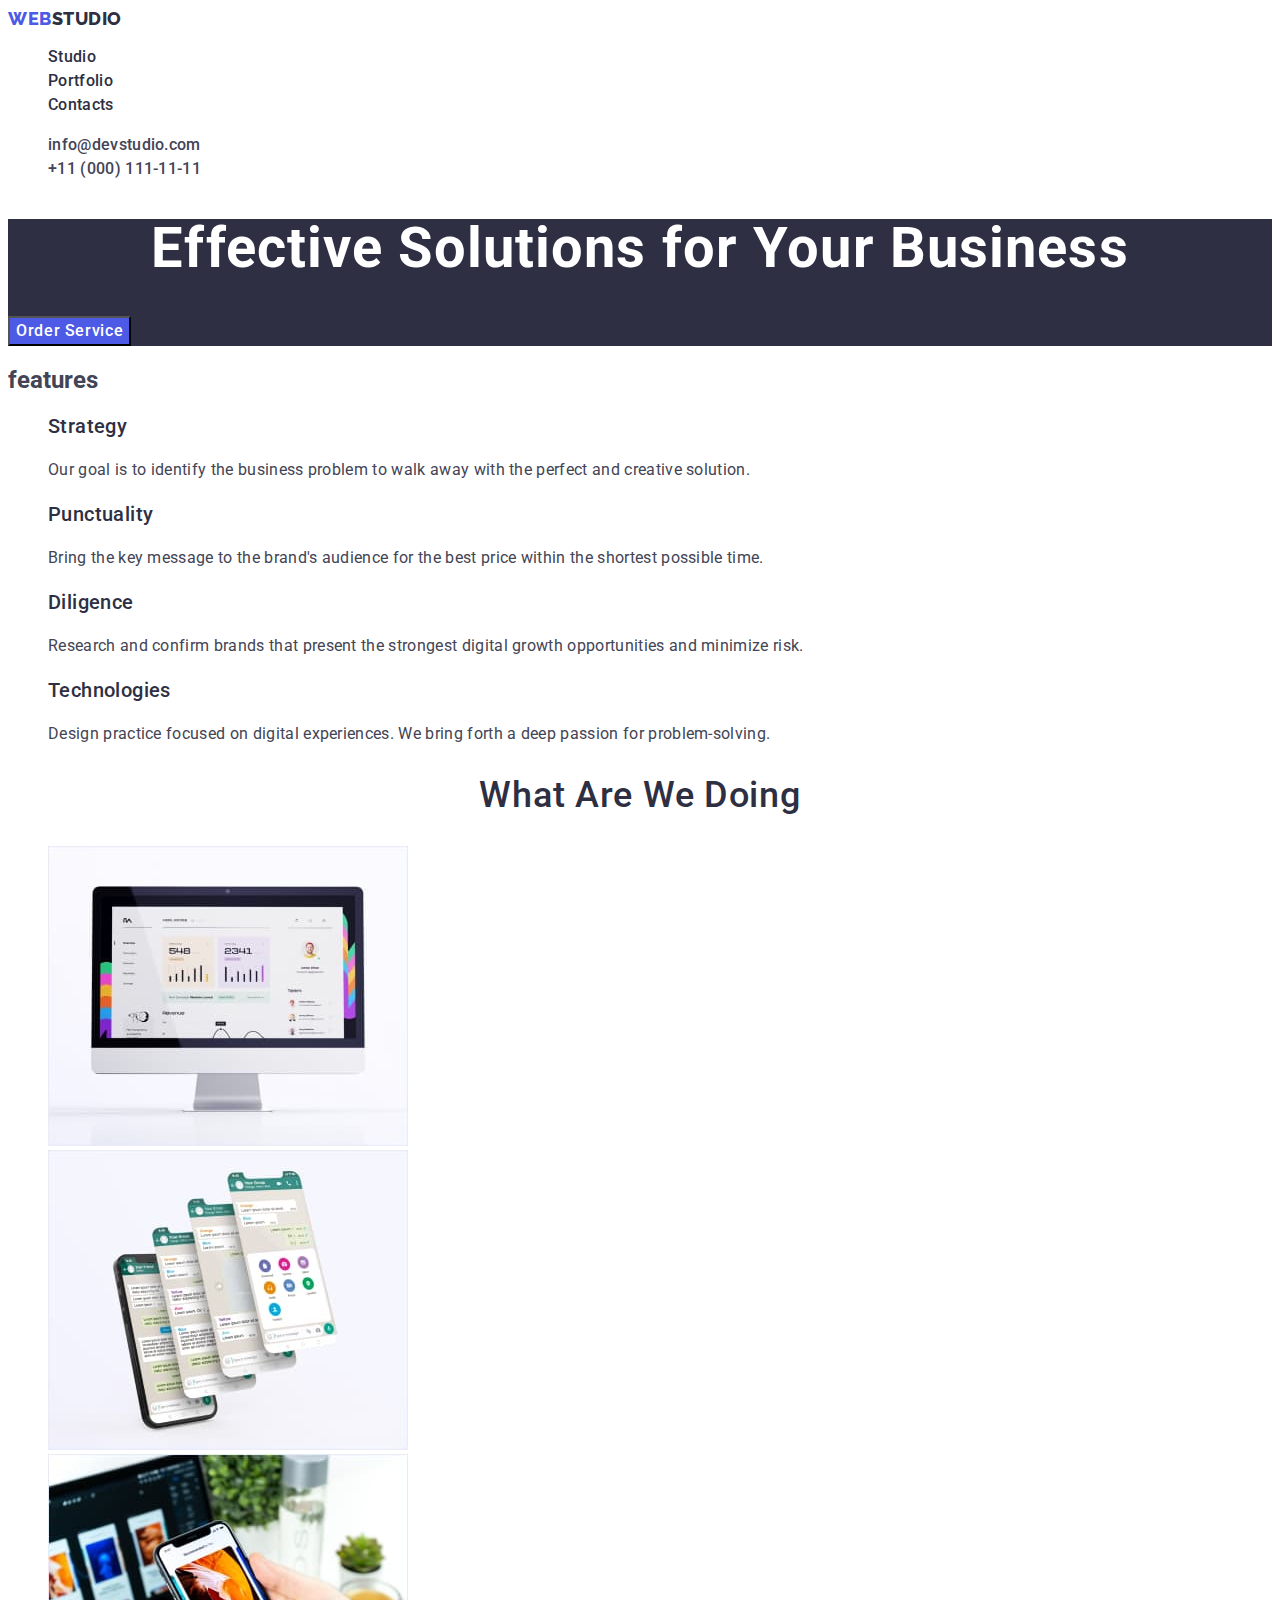
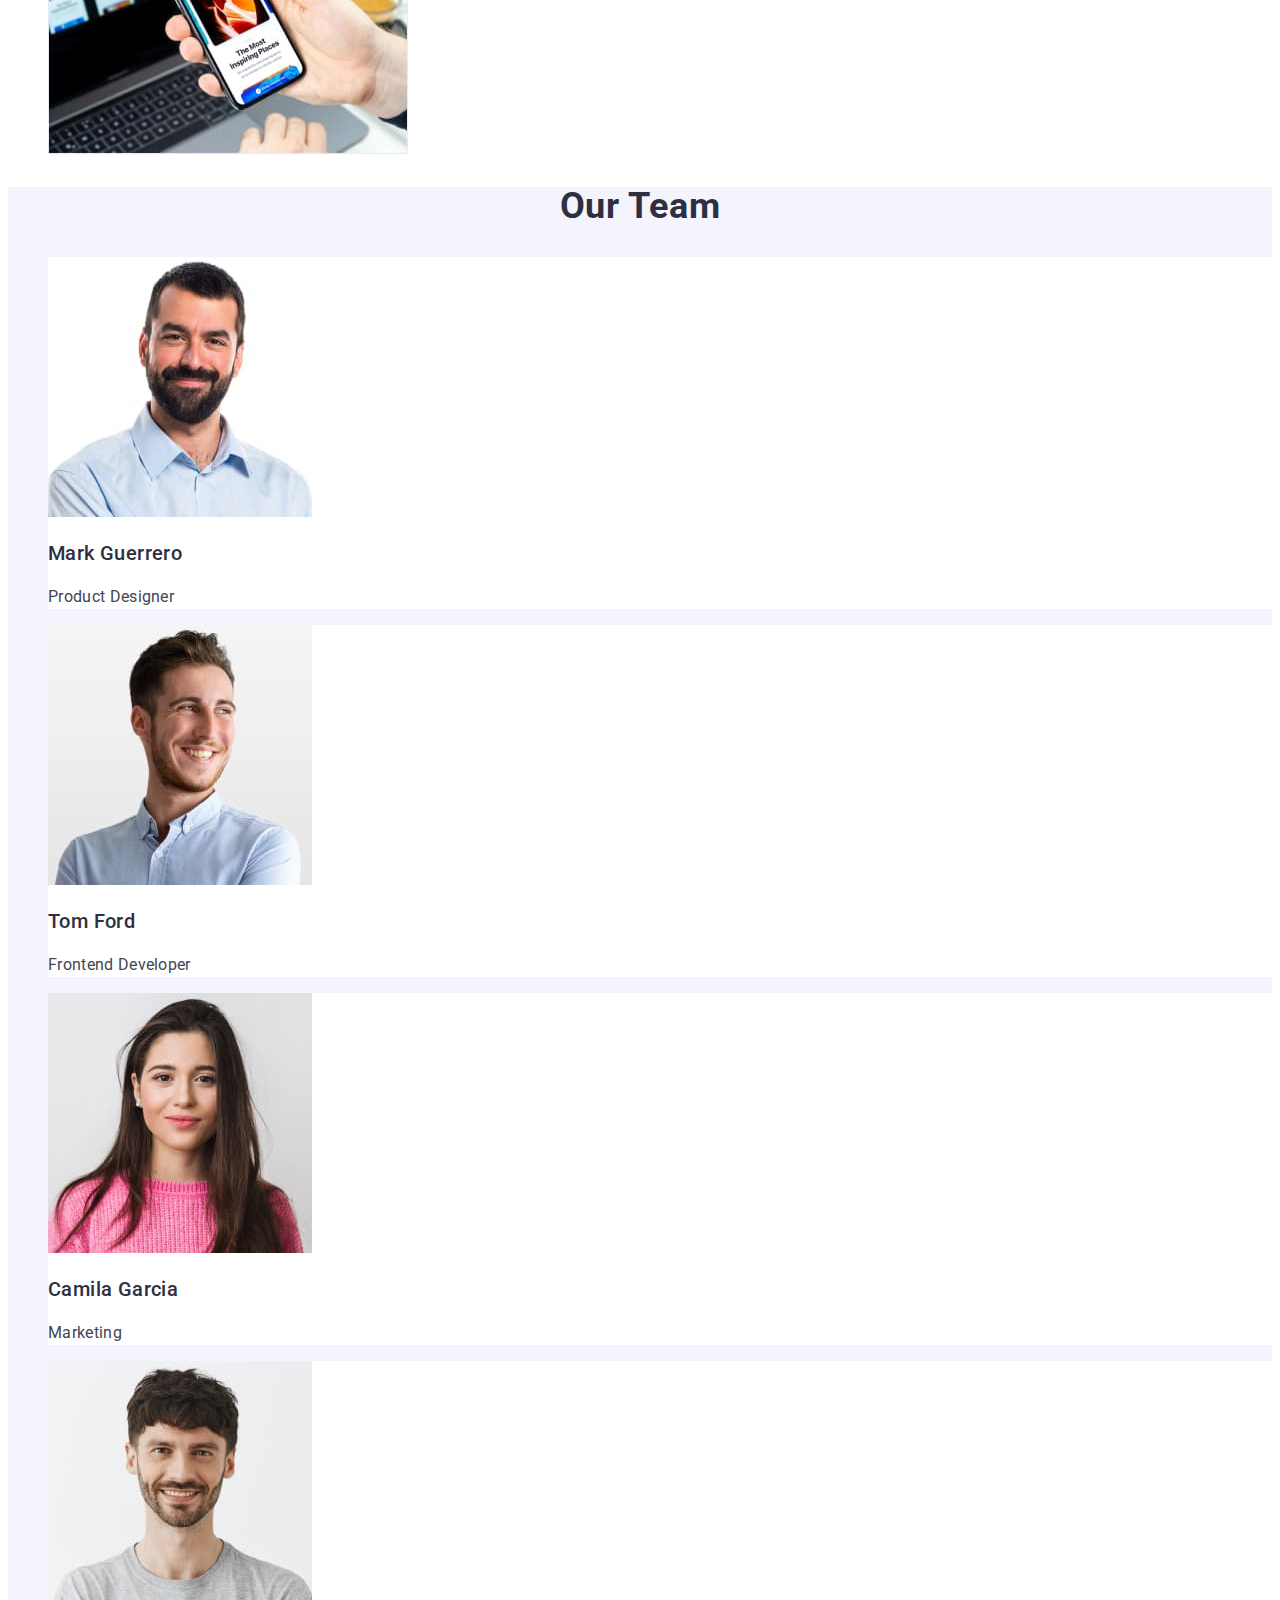
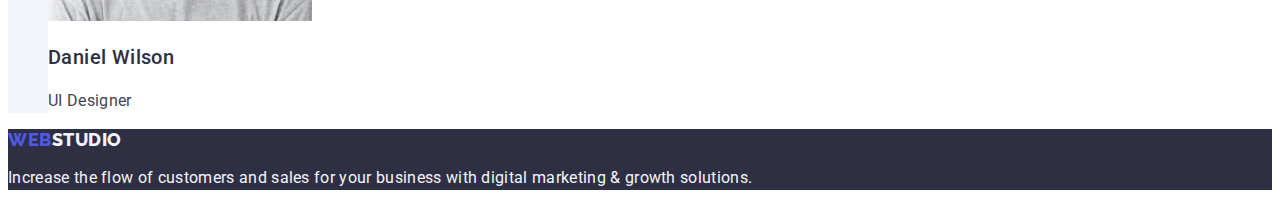
==== index.html @ 5a90b558 "Initial commit" ====
<!DOCTYPE html>
<html lang="en">
  <head>
    <meta charset="utf-8" />
    <meta name="description" content="Effective Solutions for Your Business" />

    <link rel="preconnect" href="https://fonts.googleapis.com" />
    <link rel="preconnect" href="https://fonts.gstatic.com" crossorigin />
    <link
      href="https://fonts.googleapis.com/css2?family=Montserrat:wght@400;700&family=Raleway:wght@800&family=Roboto:wght@400;500;700;900&display=swap"
      rel="stylesheet"
    />
    <link rel="stylesheet" href="./css/styles.css" />
    <title>Web studio</title>
  </head>
  <body>
    <header>
      <nav>
        <a class="logo link" href="./index.html">Web<span class="link-logo-web">Studio</span></a>
        <ul class="list">
          <li><a class="page-link link" href="./index.html"> Studio</a></li>
          <li>
            <a class="page-link link" href="./portfolio.html"> Portfolio</a>
          </li>
          <li><a class="page-link link" href=""> Contacts</a></li>
        </ul>
      </nav>
      <address class="contacts">
        <ul class="list">
          <li>
            <a class="page-link link" href="mailto:info@devstudio.com">info@devstudio.com</a>
          </li>
          <li>
            <a class="page-link link" href="tel:+110001111111">+11 (000) 111-11-11</a>
          </li>
        </ul>
      </address>
    </header>
    <main>
      <section class="section-features">
        <h1 class="text-solution">Effective Solutions for Your Business</h1>
        <button type="button" class="button-service">Order Service</button>
      </section>
      <section>
        <h2>features</h2>
        <ul class="list">
          <li>
            <h3 class="title-features">Strategy</h3>
            <p class="text-features"> 
              Our goal is to identify the business problem to walk away with the
              perfect and creative solution.
            </p>
          </li>
          <li>
            <h3 class="title-features">Punctuality</h3>
            <p class="text-features"> 
              Bring the key message to the brand's audience for the best price
              within the shortest possible time.
            </p>
          </li>
          <li>
            <h3 class="title-features">Diligence</h3>
            <p class="text-features">
              Research and confirm brands that present the strongest digital
              growth opportunities and minimize risk.
            </p>
          </li>
          <li>
            <h3 class="title-features">Technologies</h3>
            <p class="text-features">
              Design practice focused on digital experiences. We bring forth a
              deep passion for problem-solving.
            </p>
          </li>
        </ul>
      </section>
      <section>
        <h2 class="title-make">What are we doing</h2>
        <ul class="list">
          <li>
            <img
              src="./images/img1.jpg"
              width="360"
              height="300"
              alt="images1"
            />
          </li>
          <li>
            <img
              src="./images/img2.jpg"
              width="360"
              height="300"
              alt="images2"
            />
          </li>
          <li>
            <img
              src="./images/img3.jpg"
              width="360"
              height="300"
              alt="images3"
            />
          </li>
        </ul>
      </section>
      <section class="section-team">
        <h2 class="title-team">Our Team</h2>
        <ul class="list">
          <li class="team-list">
            <img
              src="./images/TeamCard1.jpg"
              width="264"
              height="260"
              alt="Tean Card1"
            />
            <h3 class="name-card">Mark Guerrero</h3>
            <p class="prof-card">Product Designer</p>
          </li>
          <li class="team-list">
            <img
              src="./images/TeamCard2.jpg"
              width="264"
              height="260"
              alt="Team Card2"
            />
            <h3 class="name-card">Tom Ford</h3>
            <p class="prof-card">Frontend Developer</p>
          </li>
          <li class="team-list">
            <img
              src="./images/TeamCard3.jpg"
              width="264"
              height="260"
              alt="Team Card3"
            />
            <h3 class="name-card">Camila Garcia</h3>
            <p class="prof-card">Marketing</p>
          </li>
          <li class="team-list">
            <img
              src="./images/TeamCard4.jpg"
              width="264"
              height="260"
              alt="Team Card4"
            />
            <h3 class="name-card">Daniel Wilson</h3>
            <p class="prof-card">UI Designer</p>
          </li>
        </ul>
      </section>
    </main>
    <footer class="footer-info">
      <a class="logo link" href="./index.html">Web<span class="link-logo-studio">Studio</span></a>
      <p class="footer-text">
        Increase the flow of customers and sales for your business with digital
        marketing & growth solutions.
      </p>
    </footer>
  </body>
</html>
---- css/styles.css ----
:root {
  --basecolor: #434455;
  --navyblue: #2e2f42;
  --iris: #4d5ae5;
  --slate: #434455;
  --white: #fff;
  --cornflower: #e7e9fc;
  --cloud: #f4f4fd;
  --ocean: #404bbf;
  --weight400: 400;
  --weight500: 500;
  --weight700: 700;
  --weight800: 800;
}
/* Studio */
body {
  font-family: "Roboto", sans-serif;
  color: var(--basecolor);
  background-color: var(--white);
}
ul {
  list-style-type: none;
}
.logo {
  color: var(--iris);
  font-family: Raleway, sans-serif;
  font-size: 18px;
  font-weight: var(--weight800);
  line-height: 1.17;
  letter-spacing: 0.54px;
  text-transform: uppercase;
  text-decoration: none;
}
.link-logo-web {
  color: var(--navyblue);
}
.link-logo-studio {
  color: var(--cloud);
}
.list {
  list-style: none;
}
.page-link {
  color: var(--navyblue);
  font-size: 16px;
  font-weight: var(--weight500);
  line-height: 1.5;
  letter-spacing: 0.32px;
}
.link {
  text-decoration: none;
}
.contacts .link {
  color: var(--slate);
}
.link:hover,
.link:focus {
  color: var(--ocean);
}
.contacts {
  color: var(--slate);
  font-size: 16px;
  line-height: 1.5;
  letter-spacing: 0.32px;
  font-style: normal;
}
.section-features {
  background-color: var(--navyblue);
}
.text-solution {
  background-color: var(--navyblue);
  color: var(--white);
  font-size: 56px;
  line-height: 1.07;
  letter-spacing: 1.12px;
  text-align: center;
}
.button-service {
  font-family: "Roboto", sans-serif;
  color: var(--white);
  font-size: 16px;
  font-weight: var(--weight500);
  line-height: 1.5;
  letter-spacing: 0.64px;
  background: var(--iris);
  cursor: pointer;
}
.button-service:hover,
.button-service:focus {
  background-color: var(--ocean);
}
.title-features {
  color: var(--navyblue);
  font-size: 20px;
  font-weight: var(--weight500);
  line-height: 1.2;
  letter-spacing: 0.4px;
}
.text-features {
  color: var(--slate);
  font-size: 16px;
  line-height: 1.5;
  letter-spacing: 0.32px;
}
.title-make {
  color: var(--navyblue);
  text-align: center;
  font-size: 36px;
  font-weight: var(--weight500);
  line-height: 1.11;
  letter-spacing: 0.72px;
  text-transform: capitalize;
}
.section-team {
  background-color: var(--cloud);
}
.title-team {
  color: var(--navyblue);
  font-size: 36px;
  line-height: 1.11;
  text-align: center;
  letter-spacing: 0.72px;
  text-align: center;
  text-transform: capitalize;
}
.team-list {
  background-color: #ffffff;
}
.name-card {
  color: var(--navyblue);
  font-weight: var(--weight500);
  font-size: 20px;
  line-height: 1.2;
  letter-spacing: 0.4px;
}
.prof-card {
  color: var(--slate);
  font-size: 16px;
  line-height: 1.5;
  letter-spacing: 0.32px;
}
.footer-info {
  background-color: var(--navyblue);
}
.footer-text {
  color: var(--cloud);
  line-height: 1.5;
  letter-spacing: 0.32px;
}
/* Portfolio */
.button-portfolio {
  font-family: "Roboto", sans-serif;
  color: var(--iris);
  text-align: center;
  font-size: 16px;
  font-weight: var(--weight500);
  line-height: 1.5;
  letter-spacing: 0.64px;
  background: var(--cloud);
  cursor: pointer;
}
.button-portfolio:hover,
.button-portfolio:focus {
  color: #ffffff;
  background: var(--ocean);
}
.title-make-portfolio {
  color: var(--navyblue);
  text-align: center;
  font-size: 20px;
  font-weight: var(--weight500);
  line-height: 1.2;
  letter-spacing: 0.4px;
  text-transform: capitalize;
}
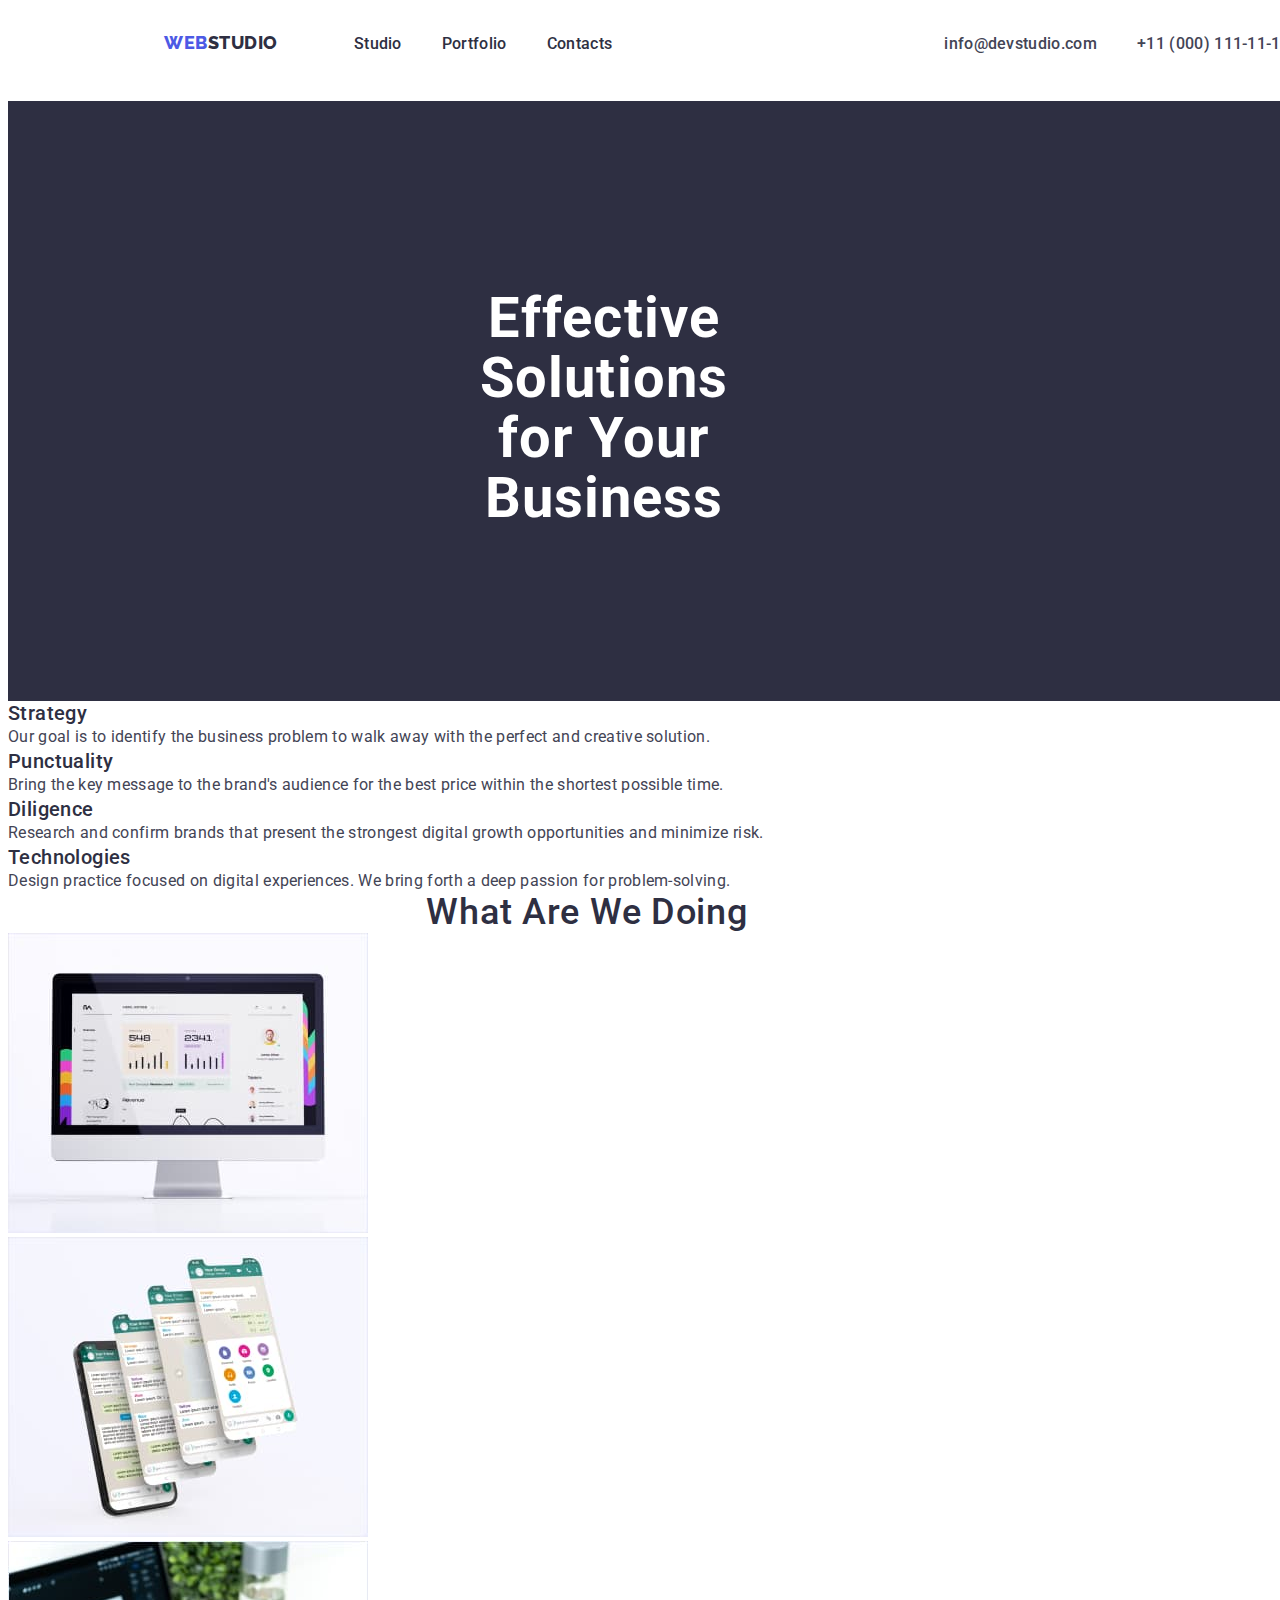
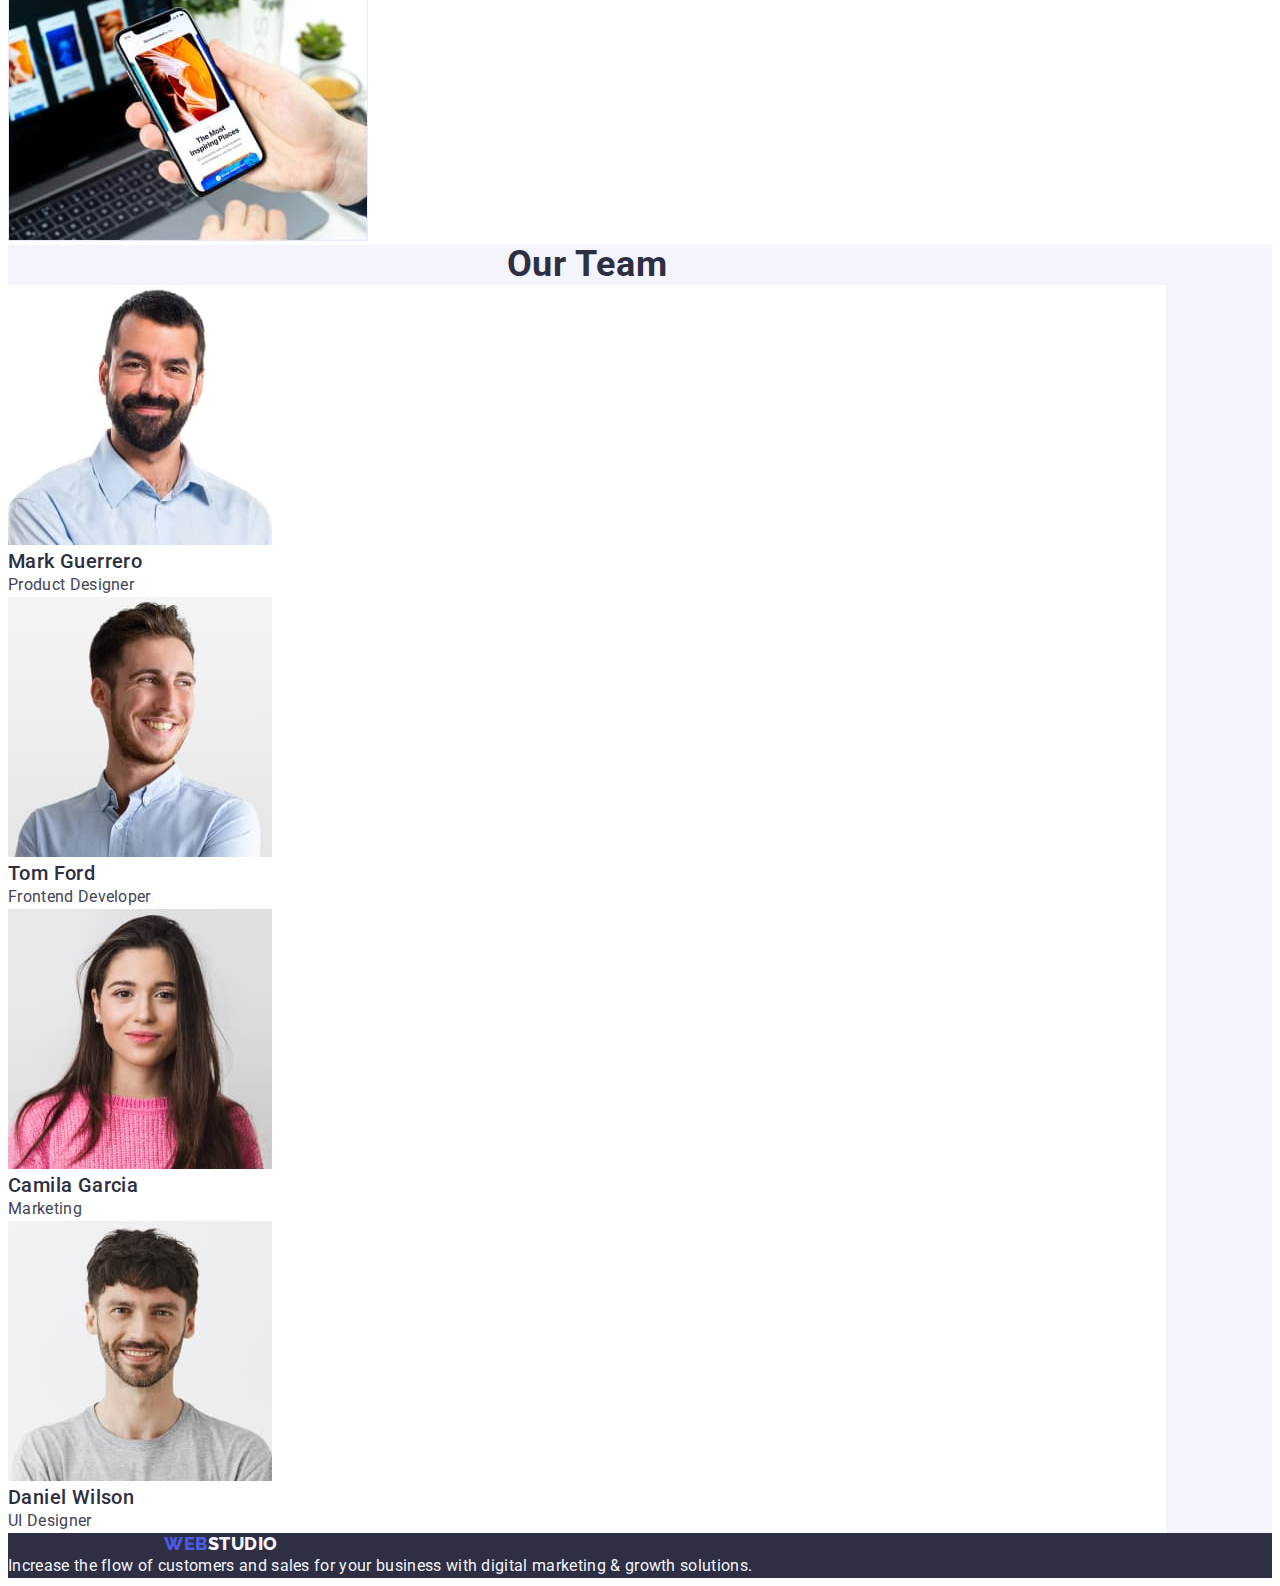
==== commit deb2f9d2: "Homework3.1" ====
--- a/index.html
+++ b/index.html
@@ -10,151 +10,179 @@
       href="https://fonts.googleapis.com/css2?family=Montserrat:wght@400;700&family=Raleway:wght@800&family=Roboto:wght@400;500;700;900&display=swap"
       rel="stylesheet"
     />
+    <link
+      rel="stylesheet"
+      href="https://cdnjs.cloudflare.com/ajax/libs/modern-normalize/2.0.0/modern-normalize.min.css"
+      integrity="sha512-4xo8blKMVCiXpTaLzQSLSw3KFOVPWhm/TRtuPVc4WG6kUgjH6J03IBuG7JZPkcWMxJ5huwaBpOpnwYElP/m6wg=="
+      crossorigin="anonymous"
+      referrerpolicy="no-referrer"
+    />
     <link rel="stylesheet" href="./css/styles.css" />
     <title>Web studio</title>
   </head>
   <body>
-    <header>
-      <nav>
-        <a class="logo link" href="./index.html">Web<span class="link-logo-web">Studio</span></a>
-        <ul class="list">
-          <li><a class="page-link link" href="./index.html"> Studio</a></li>
-          <li>
-            <a class="page-link link" href="./portfolio.html"> Portfolio</a>
-          </li>
-          <li><a class="page-link link" href=""> Contacts</a></li>
-        </ul>
-      </nav>
-      <address class="contacts">
-        <ul class="list">
-          <li>
-            <a class="page-link link" href="mailto:info@devstudio.com">info@devstudio.com</a>
-          </li>
-          <li>
-            <a class="page-link link" href="tel:+110001111111">+11 (000) 111-11-11</a>
-          </li>
-        </ul>
-      </address>
-    </header>
+      <header>
+        <div class="container">
+        <nav>
+          <a class="logo link" href="./index.html"
+            >Web<span class="link-logo-web">Studio</span></a
+          >
+          <ul class="list">
+            <li><a class="page-link link" href="./index.html"> Studio</a></li>
+            <li>
+              <a class="page-link link" href="./portfolio.html"> Portfolio</a>
+            </li>
+            <li><a class="page-link link" href=""> Contacts</a></li>
+          </ul>
+        </nav>
+        <address class="contacts">
+          <ul class="list">
+            <li>
+              <a class="page-link link" href="mailto:info@devstudio.com"
+                >info@devstudio.com</a
+              >
+            </li>
+            <li>
+              <a class="page-link link" href="tel:+110001111111"
+                >+11 (000) 111-11-11</a
+              >
+            </li>
+          </ul>
+        </address>
+        </div>
+      </header>
     <main>
-      <section class="section-features">
-        <h1 class="text-solution">Effective Solutions for Your Business</h1>
-        <button type="button" class="button-service">Order Service</button>
-      </section>
-      <section>
-        <h2>features</h2>
-        <ul class="list">
-          <li>
-            <h3 class="title-features">Strategy</h3>
-            <p class="text-features"> 
-              Our goal is to identify the business problem to walk away with the
-              perfect and creative solution.
-            </p>
-          </li>
-          <li>
-            <h3 class="title-features">Punctuality</h3>
-            <p class="text-features"> 
-              Bring the key message to the brand's audience for the best price
-              within the shortest possible time.
-            </p>
-          </li>
-          <li>
-            <h3 class="title-features">Diligence</h3>
-            <p class="text-features">
-              Research and confirm brands that present the strongest digital
-              growth opportunities and minimize risk.
-            </p>
-          </li>
-          <li>
-            <h3 class="title-features">Technologies</h3>
-            <p class="text-features">
-              Design practice focused on digital experiences. We bring forth a
-              deep passion for problem-solving.
-            </p>
-          </li>
-        </ul>
-      </section>
-      <section>
-        <h2 class="title-make">What are we doing</h2>
-        <ul class="list">
-          <li>
-            <img
-              src="./images/img1.jpg"
-              width="360"
-              height="300"
-              alt="images1"
-            />
-          </li>
-          <li>
-            <img
-              src="./images/img2.jpg"
-              width="360"
-              height="300"
-              alt="images2"
-            />
-          </li>
-          <li>
-            <img
-              src="./images/img3.jpg"
-              width="360"
-              height="300"
-              alt="images3"
-            />
-          </li>
-        </ul>
-      </section>
-      <section class="section-team">
-        <h2 class="title-team">Our Team</h2>
-        <ul class="list">
-          <li class="team-list">
-            <img
-              src="./images/TeamCard1.jpg"
-              width="264"
-              height="260"
-              alt="Tean Card1"
-            />
-            <h3 class="name-card">Mark Guerrero</h3>
-            <p class="prof-card">Product Designer</p>
-          </li>
-          <li class="team-list">
-            <img
-              src="./images/TeamCard2.jpg"
-              width="264"
-              height="260"
-              alt="Team Card2"
-            />
-            <h3 class="name-card">Tom Ford</h3>
-            <p class="prof-card">Frontend Developer</p>
-          </li>
-          <li class="team-list">
-            <img
-              src="./images/TeamCard3.jpg"
-              width="264"
-              height="260"
-              alt="Team Card3"
-            />
-            <h3 class="name-card">Camila Garcia</h3>
-            <p class="prof-card">Marketing</p>
-          </li>
-          <li class="team-list">
-            <img
-              src="./images/TeamCard4.jpg"
-              width="264"
-              height="260"
-              alt="Team Card4"
-            />
-            <h3 class="name-card">Daniel Wilson</h3>
-            <p class="prof-card">UI Designer</p>
-          </li>
-        </ul>
-      </section>
+        <section class="section-features">
+          <div class="container">
+          <h1 class="text-solution">Effective Solutions for Your Business</h1>
+          <button type="button" class="button-service">Order Service</button>
+          </div>
+        </section>
+        <section>
+          <div class="container"></div>
+          <h2 class="visually-hidden">features</h2>
+          <ul class="list">
+            <li>
+              <h3 class="title-features">Strategy</h3>
+              <p class="text-features">
+                Our goal is to identify the business problem to walk away with
+                the perfect and creative solution.
+              </p>
+            </li>
+            <li>
+              <h3 class="title-features">Punctuality</h3>
+              <p class="text-features">
+                Bring the key message to the brand's audience for the best price
+                within the shortest possible time.
+              </p>
+            </li>
+            <li>
+              <h3 class="title-features">Diligence</h3>
+              <p class="text-features">
+                Research and confirm brands that present the strongest digital
+                growth opportunities and minimize risk.
+              </p>
+            </li>
+            <li>
+              <h3 class="title-features">Technologies</h3>
+              <p class="text-features">
+                Design practice focused on digital experiences. We bring forth a
+                deep passion for problem-solving.
+              </p>
+            </li>
+          </ul>
+        </div>
+        </section>
+        <section>
+          <div class="container">
+          <h2 class="title-make">What are we doing</h2>
+          <ul class="list">
+            <li>
+              <img
+                src="./images/img1.jpg"
+                width="360"
+                height="300"
+                alt="images1"
+              />
+            </li>
+            <li>
+              <img
+                src="./images/img2.jpg"
+                width="360"
+                height="300"
+                alt="images2"
+              />
+            </li>
+            <li>
+              <img
+                src="./images/img3.jpg"
+                width="360"
+                height="300"
+                alt="images3"
+              />
+            </li>
+          </ul>
+          </div>
+        </section>
+        <section class="section-team">
+          <div class="container">
+          <h2 class="title-team">Our Team</h2>
+          <ul class="list">
+            <li class="team-list">
+              <img
+                src="./images/TeamCard1.jpg"
+                width="264"
+                height="260"
+                alt="Tean Card1"
+              />
+              <h3 class="name-card">Mark Guerrero</h3>
+              <p class="prof-card">Product Designer</p>
+            </li>
+            <li class="team-list">
+              <img
+                src="./images/TeamCard2.jpg"
+                width="264"
+                height="260"
+                alt="Team Card2"
+              />
+              <h3 class="name-card">Tom Ford</h3>
+              <p class="prof-card">Frontend Developer</p>
+            </li>
+            <li class="team-list">
+              <img
+                src="./images/TeamCard3.jpg"
+                width="264"
+                height="260"
+                alt="Team Card3"
+              />
+              <h3 class="name-card">Camila Garcia</h3>
+              <p class="prof-card">Marketing</p>
+            </li>
+            <li class="team-list">
+              <img
+                src="./images/TeamCard4.jpg"
+                width="264"
+                height="260"
+                alt="Team Card4"
+              />
+              <h3 class="name-card">Daniel Wilson</h3>
+              <p class="prof-card">UI Designer</p>
+            </li>
+          </ul>
+          </div>
+        </section>
     </main>
-    <footer class="footer-info">
-      <a class="logo link" href="./index.html">Web<span class="link-logo-studio">Studio</span></a>
-      <p class="footer-text">
-        Increase the flow of customers and sales for your business with digital
-        marketing & growth solutions.
-      </p>
-    </footer>
+
+      <footer class="footer-info">
+        <div class="container">
+        <a class="logo link" href="./index.html"
+          >Web<span class="link-logo-studio">Studio</span></a
+        >
+        <p class="footer-text">
+          Increase the flow of customers and sales for your business with
+          digital marketing & growth solutions.
+        </p>
+        </div>
+      </footer>
   </body>
 </html>
--- a/css/styles.css
+++ b/css/styles.css
@@ -12,14 +12,59 @@
   --weight700: 700;
   --weight800: 800;
 }
+h1,
+h2,
+h3,
+h4,
+h5,
+h6,
+p {
+  margin: 0;
+}
+ul {
+  margin: 0;
+  padding-left: 0;
+}
+.container {
+  max-width: 1440px;
+  width: 1158px;
+}
+.visually-hidden {
+  position: absolute;
+  width: 1px;
+  height: 1px;
+  margin: -1px;
+  border: 0;
+  padding: 0;
+  white-space: nowrap;
+  clip-path: inset(100%);
+  clip: rect(0 0 0 0);
+  overflow: hidden;
+}
 /* Studio */
 body {
   font-family: "Roboto", sans-serif;
   color: var(--basecolor);
   background-color: var(--white);
 }
+header .container {
+  display: flex;
+}
 ul {
   list-style-type: none;
+}
+nav {
+  display: flex;
+  gap: 76px;
+  margin: 24px 0 24px 0;
+}
+nav .list {
+  display: flex;
+  gap: 40px;
+}
+address .list {
+  display: flex;
+  gap: 40px;
 }
 .logo {
   color: var(--iris);
@@ -30,6 +75,7 @@
   letter-spacing: 0.54px;
   text-transform: uppercase;
   text-decoration: none;
+  margin: 0 0 24px 156px;
 }
 .link-logo-web {
   color: var(--navyblue);
@@ -63,9 +109,18 @@
   line-height: 1.5;
   letter-spacing: 0.32px;
   font-style: normal;
+  display: flex;
+  align-content: flex-start;
+  flex-shrink: 0;
+  margin: 24px 156px 24px 332px;
 }
 .section-features {
   background-color: var(--navyblue);
+  width: 1440px;
+  height: 600px;
+  display: flex;
+  flex-shrink: 0;
+  margin: 0;
 }
 .text-solution {
   background-color: var(--navyblue);
@@ -73,7 +128,15 @@
   font-size: 56px;
   line-height: 1.07;
   letter-spacing: 1.12px;
-  text-align: center;
+  width: 496px;
+  margin: 188px 472px 292px 472px;
+  text-align: center;
+}
+.section-features .container {
+  display: flex;
+  width: 1050px;
+  align-items: flex-start;
+  gap: 489px;
 }
 .button-service {
   font-family: "Roboto", sans-serif;
@@ -84,6 +147,13 @@
   letter-spacing: 0.64px;
   background: var(--iris);
   cursor: pointer;
+  display: inline-flex;
+  margin-left: 636px;
+  align-items: flex-start;
+  gap: 10px;
+  padding: 16px 32px;
+  border-radius: 4px;
+  box-shadow: 0px 4px 4px 0px rgba(0, 0, 0, 0.15);
 }
 .button-service:hover,
 .button-service:focus {
@@ -172,4 +242,4 @@
   line-height: 1.2;
   letter-spacing: 0.4px;
   text-transform: capitalize;
-}+}
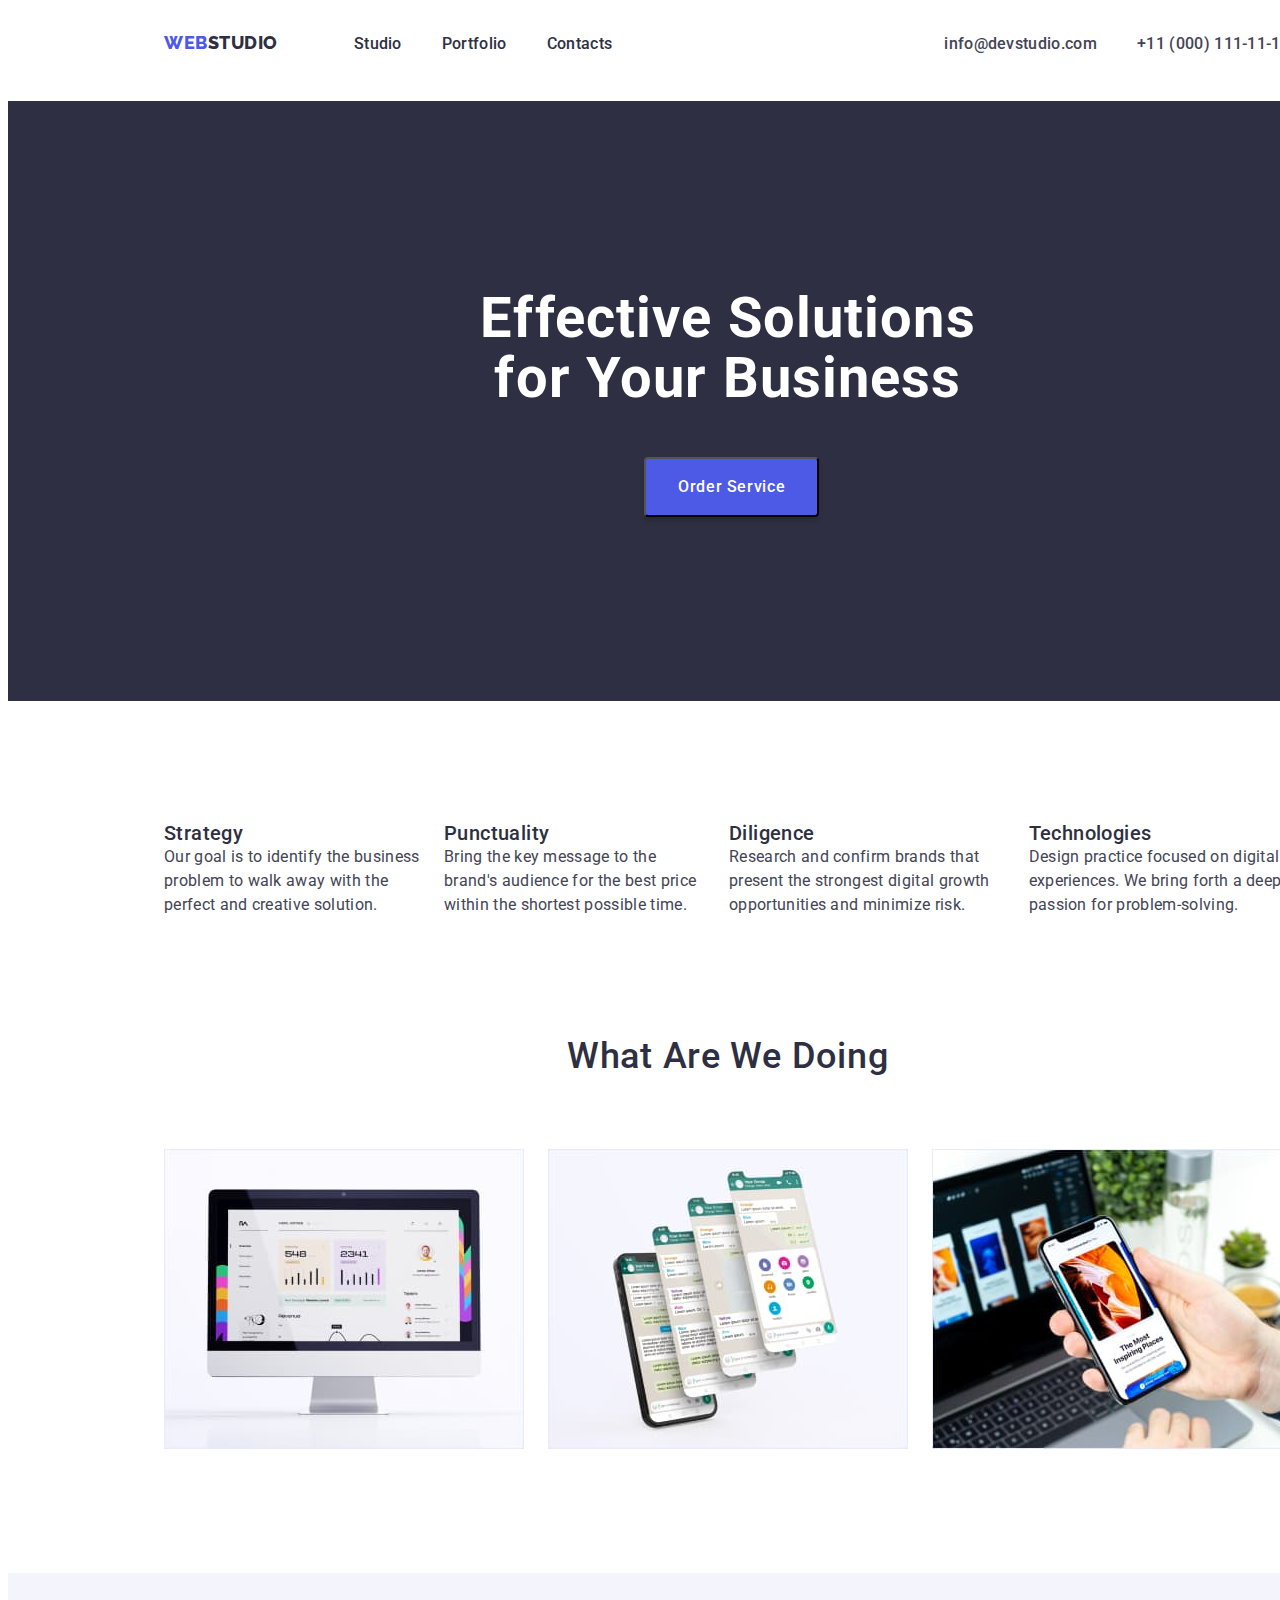
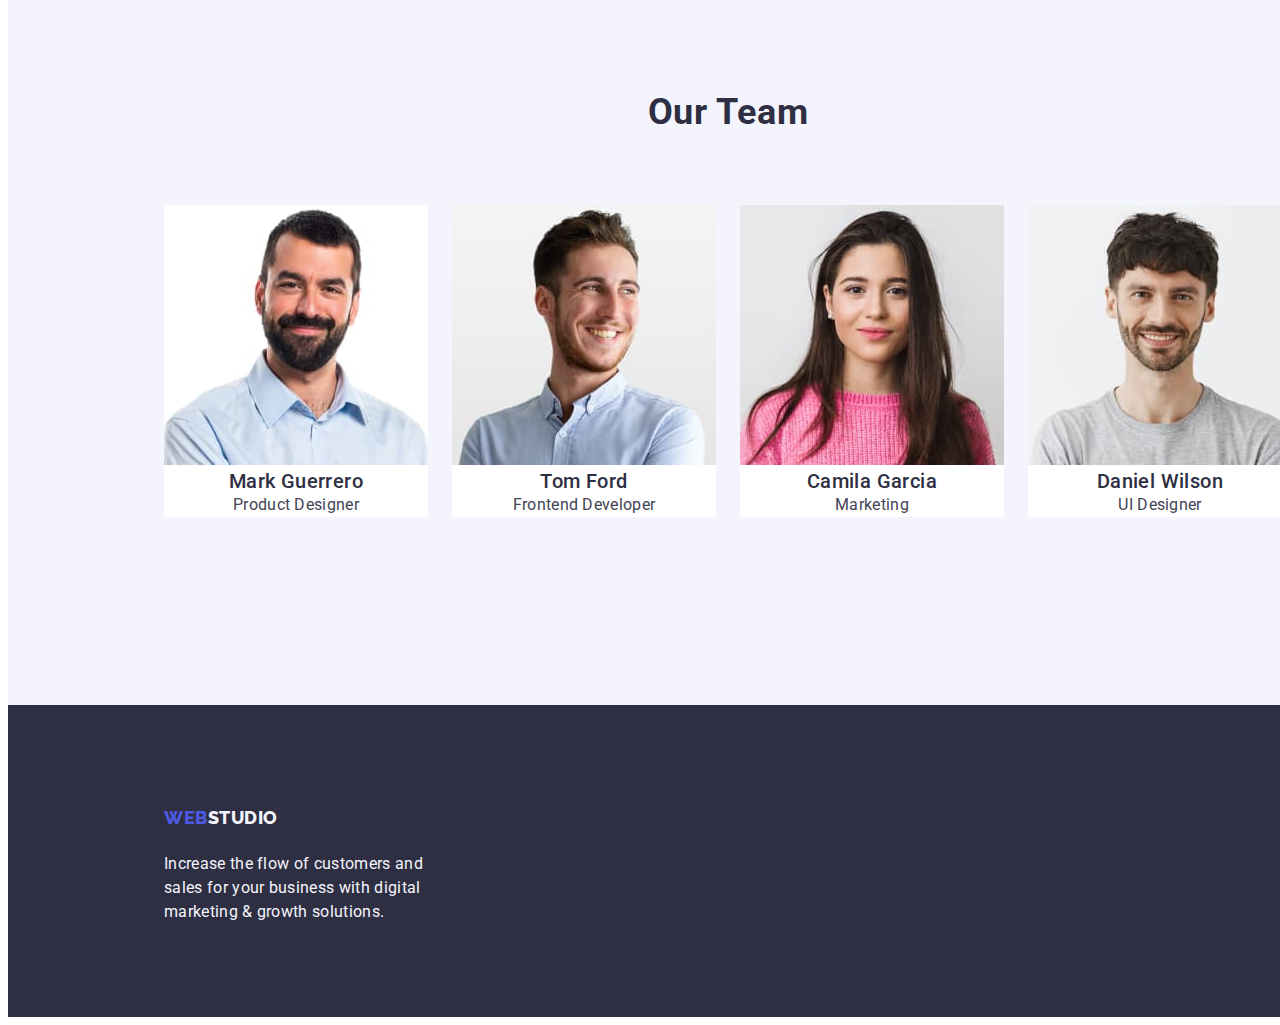
==== commit a9472d89: "homework 3.2" ====
--- a/index.html
+++ b/index.html
@@ -52,13 +52,13 @@
         </div>
       </header>
     <main>
-        <section class="section-features">
+        <section class="section-solution">
           <div class="container">
           <h1 class="text-solution">Effective Solutions for Your Business</h1>
           <button type="button" class="button-service">Order Service</button>
           </div>
         </section>
-        <section>
+        <section class="section-features">
           <div class="container"></div>
           <h2 class="visually-hidden">features</h2>
           <ul class="list">
@@ -93,7 +93,7 @@
           </ul>
         </div>
         </section>
-        <section>
+        <section class="section-doing">
           <div class="container">
           <h2 class="title-make">What are we doing</h2>
           <ul class="list">
--- a/css/styles.css
+++ b/css/styles.css
@@ -46,6 +46,7 @@
   font-family: "Roboto", sans-serif;
   color: var(--basecolor);
   background-color: var(--white);
+  width: 1440px;
 }
 header .container {
   display: flex;
@@ -114,12 +115,14 @@
   flex-shrink: 0;
   margin: 24px 156px 24px 332px;
 }
-.section-features {
+.section-solution .container {
   background-color: var(--navyblue);
   width: 1440px;
   height: 600px;
   display: flex;
   flex-shrink: 0;
+  align-items: flex-start;
+  flex-direction: column;
   margin: 0;
 }
 .text-solution {
@@ -129,14 +132,11 @@
   line-height: 1.07;
   letter-spacing: 1.12px;
   width: 496px;
-  margin: 188px 472px 292px 472px;
-  text-align: center;
-}
-.section-features .container {
-  display: flex;
-  width: 1050px;
-  align-items: flex-start;
-  gap: 489px;
+  height: 120px;
+  margin-left: 472px;
+  margin-top: 188px;
+  margin-bottom: 48px;
+  text-align: center;
 }
 .button-service {
   font-family: "Roboto", sans-serif;
@@ -147,10 +147,7 @@
   letter-spacing: 0.64px;
   background: var(--iris);
   cursor: pointer;
-  display: inline-flex;
   margin-left: 636px;
-  align-items: flex-start;
-  gap: 10px;
   padding: 16px 32px;
   border-radius: 4px;
   box-shadow: 0px 4px 4px 0px rgba(0, 0, 0, 0.15);
@@ -159,6 +156,14 @@
 .button-service:focus {
   background-color: var(--ocean);
 }
+.section-features .list {
+  display: flex;
+  gap: 24px;
+  margin: 0;
+  margin-top: 120px;
+  margin-left: 156px;
+  margin-right: 156px;
+}
 .title-features {
   color: var(--navyblue);
   font-size: 20px;
@@ -172,29 +177,55 @@
   line-height: 1.5;
   letter-spacing: 0.32px;
 }
+.section-doing .list {
+  display: flex;
+  gap: 24px;
+  margin: 0;
+  margin-left: 156px;
+  margin-right: 156px;
+}
 .title-make {
   color: var(--navyblue);
-  text-align: center;
   font-size: 36px;
   font-weight: var(--weight500);
   line-height: 1.11;
   letter-spacing: 0.72px;
   text-transform: capitalize;
+  margin: 0;
+  margin-top: 120px;
+  margin-left: 559px;
+  margin-bottom: 72px;
 }
 .section-team {
   background-color: var(--cloud);
 }
+.section-team .container {
+  width: 1440px;
+  height: 732px;
+  flex-shrink: 0;
+  margin-top: 120px;
+}
+.section-team .list {
+  display: flex;
+  gap: 24px;
+  margin: 0;
+  margin-top: 72px;
+  margin-left: 156px;
+  margin-bottom: 120px;
+}
 .title-team {
   color: var(--navyblue);
   font-size: 36px;
   line-height: 1.11;
   text-align: center;
   letter-spacing: 0.72px;
-  text-align: center;
   text-transform: capitalize;
+  margin: 0;
+  padding-top: 120px;
 }
 .team-list {
   background-color: #ffffff;
+  text-align: center;
 }
 .name-card {
   color: var(--navyblue);
@@ -209,6 +240,16 @@
   line-height: 1.5;
   letter-spacing: 0.32px;
 }
+.footer-info .container {
+  width: 1158px;
+  height: 312px;
+  display: flex;
+  flex-direction: column;
+  flex-shrink: 0;
+}
+.footer-info .logo {
+  margin-top: 101.5px;
+}
 .footer-info {
   background-color: var(--navyblue);
 }
@@ -216,6 +257,9 @@
   color: var(--cloud);
   line-height: 1.5;
   letter-spacing: 0.32px;
+  margin: 0;
+  margin-left: 156px;
+  width: 264px;
 }
 /* Portfolio */
 .button-portfolio {
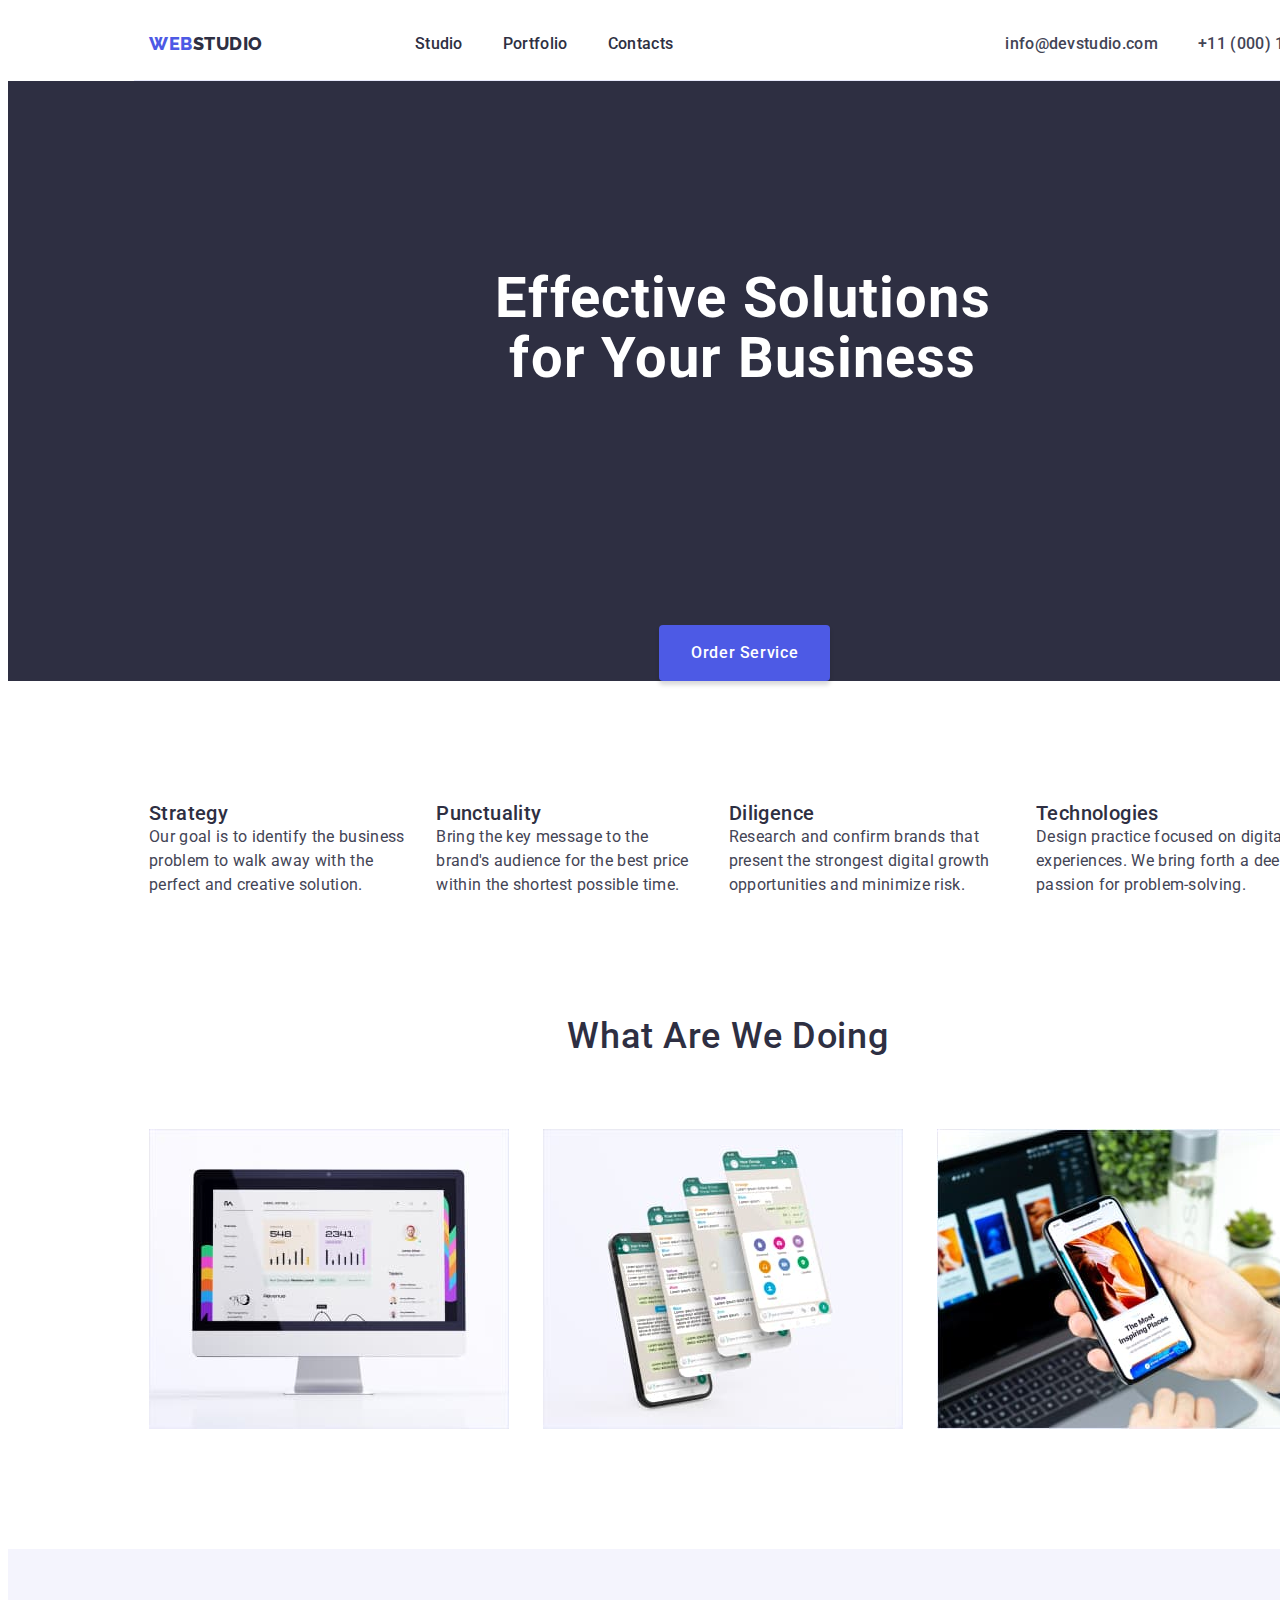
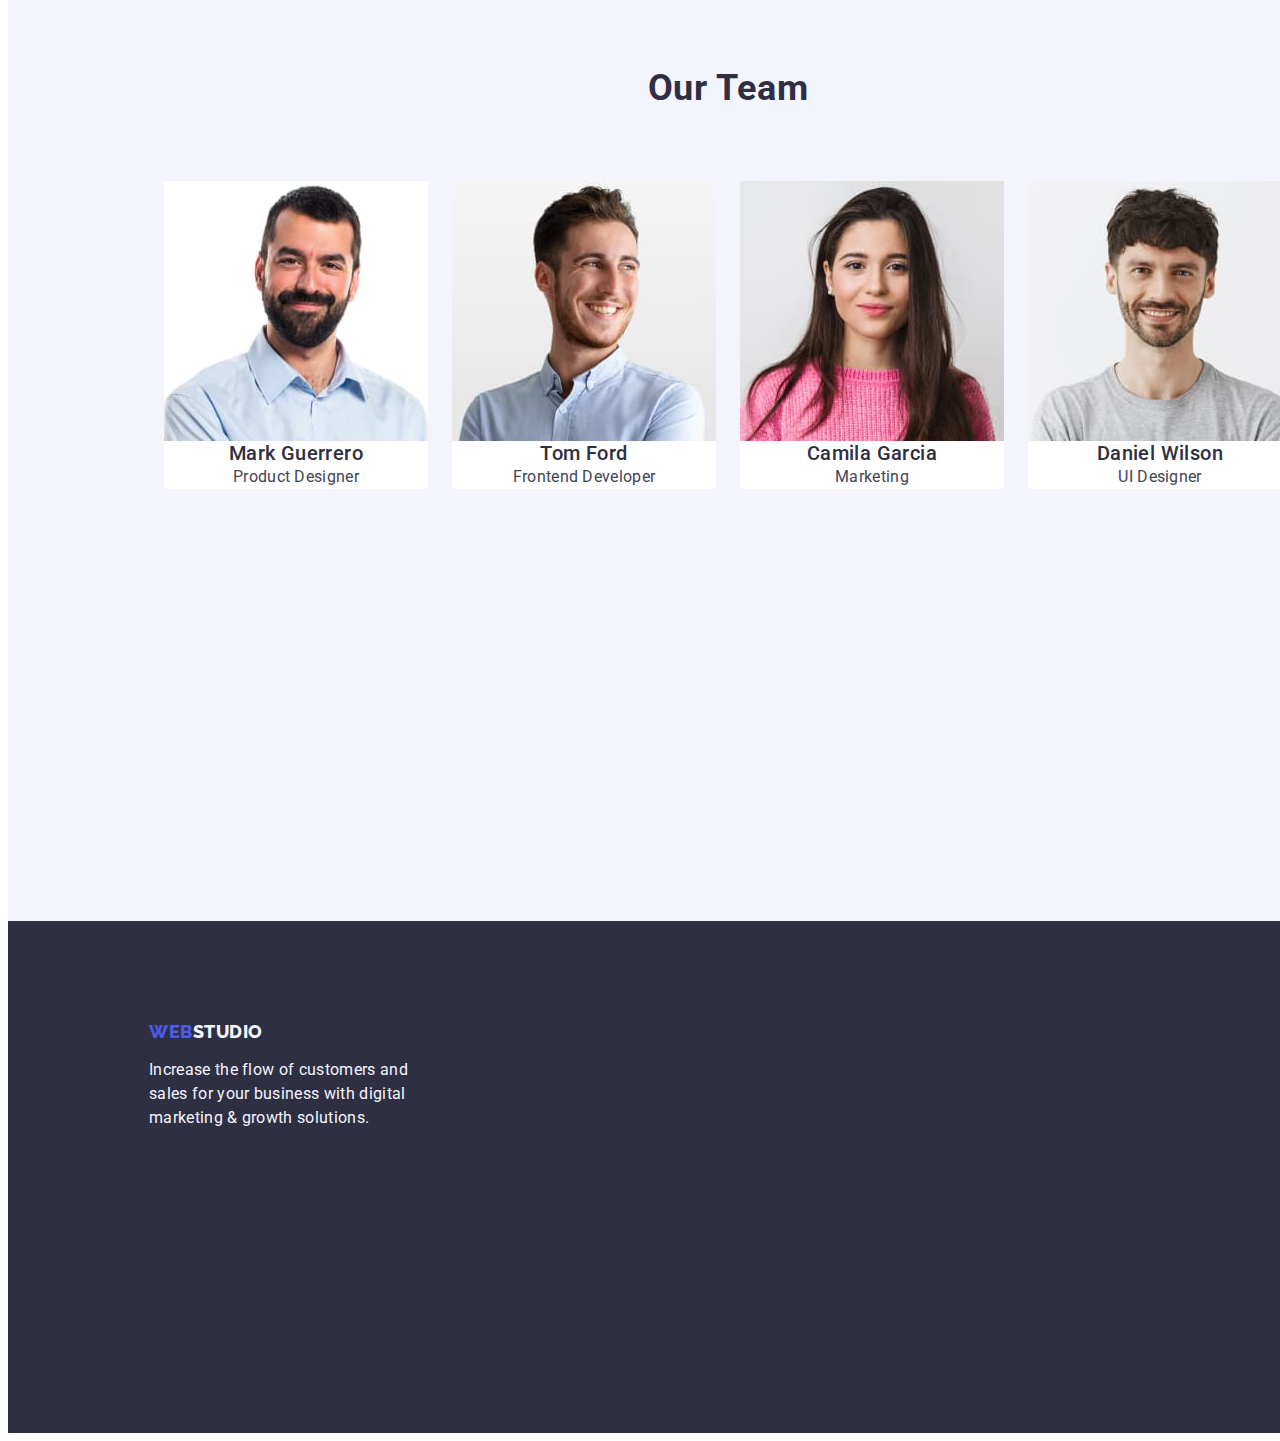
==== commit 5dfec950: "homework 3.4" ====
--- a/index.html
+++ b/index.html
@@ -21,9 +21,9 @@
     <title>Web studio</title>
   </head>
   <body>
-      <header>
-        <div class="container">
-        <nav>
+    <header class="page-header">
+      <div class="container">
+        <nav class="page-nav">
           <a class="logo link" href="./index.html"
             >Web<span class="link-logo-web">Studio</span></a
           >
@@ -49,17 +49,17 @@
             </li>
           </ul>
         </address>
-        </div>
-      </header>
+      </div>
+    </header>
     <main>
-        <section class="section-solution">
-          <div class="container">
+      <section class="section-solution">
+        <div class="container">
           <h1 class="text-solution">Effective Solutions for Your Business</h1>
           <button type="button" class="button-service">Order Service</button>
-          </div>
-        </section>
-        <section class="section-features">
-          <div class="container"></div>
+        </div>
+      </section>
+      <section class="section-features">
+        <div class="container">
           <h2 class="visually-hidden">features</h2>
           <ul class="list">
             <li>
@@ -92,12 +92,12 @@
             </li>
           </ul>
         </div>
-        </section>
-        <section class="section-doing">
-          <div class="container">
+      </section>
+      <section class="section-doing">
+        <div class="container">
           <h2 class="title-make">What are we doing</h2>
           <ul class="list">
-            <li>
+            <li class="section-doing-img">
               <img
                 src="./images/img1.jpg"
                 width="360"
@@ -105,7 +105,7 @@
                 alt="images1"
               />
             </li>
-            <li>
+            <li class="section-doing-img">
               <img
                 src="./images/img2.jpg"
                 width="360"
@@ -113,7 +113,7 @@
                 alt="images2"
               />
             </li>
-            <li>
+            <li class="section-doing-img">
               <img
                 src="./images/img3.jpg"
                 width="360"
@@ -122,10 +122,10 @@
               />
             </li>
           </ul>
-          </div>
-        </section>
-        <section class="section-team">
-          <div class="container">
+        </div>
+      </section>
+      <section class="section-team">
+        <div class="container">
           <h2 class="title-team">Our Team</h2>
           <ul class="list">
             <li class="team-list">
@@ -169,12 +169,11 @@
               <p class="prof-card">UI Designer</p>
             </li>
           </ul>
-          </div>
-        </section>
+        </div>
+      </section>
     </main>
-
-      <footer class="footer-info">
-        <div class="container">
+    <footer class="footer-info">
+      <div class="container">
         <a class="logo link" href="./index.html"
           >Web<span class="link-logo-studio">Studio</span></a
         >
@@ -182,7 +181,7 @@
           Increase the flow of customers and sales for your business with
           digital marketing & growth solutions.
         </p>
-        </div>
-      </footer>
+      </div>
+    </footer>
   </body>
 </html>
--- a/css/styles.css
+++ b/css/styles.css
@@ -25,9 +25,14 @@
   margin: 0;
   padding-left: 0;
 }
+img {
+  display: block;
+}
 .container {
   max-width: 1440px;
   width: 1158px;
+  margin: 0 auto;
+  padding: 0 15px;
 }
 .visually-hidden {
   position: absolute;
@@ -47,19 +52,23 @@
   color: var(--basecolor);
   background-color: var(--white);
   width: 1440px;
-}
-header .container {
-  display: flex;
+  min-height: 100vh;
+}
+.page-header .container {
+  display: flex;
+  border-bottom: 1px solid var(--cornflower, #e7e9fc);
+  background: var(--white, #fff);
 }
 ul {
   list-style-type: none;
 }
-nav {
+.page-nav {
   display: flex;
   gap: 76px;
   margin: 24px 0 24px 0;
-}
-nav .list {
+  align-items: center;
+}
+.page-nav .list {
   display: flex;
   gap: 40px;
 }
@@ -76,7 +85,7 @@
   letter-spacing: 0.54px;
   text-transform: uppercase;
   text-decoration: none;
-  margin: 0 0 24px 156px;
+  margin-right: 76px;
 }
 .link-logo-web {
   color: var(--navyblue);
@@ -93,6 +102,7 @@
   font-weight: var(--weight500);
   line-height: 1.5;
   letter-spacing: 0.32px;
+  padding: 24px 0;
 }
 .link {
   text-decoration: none;
@@ -131,10 +141,10 @@
   font-size: 56px;
   line-height: 1.07;
   letter-spacing: 1.12px;
-  width: 496px;
+  max-width: 496px;
   height: 120px;
+  padding: 188px 0;
   margin-left: 472px;
-  margin-top: 188px;
   margin-bottom: 48px;
   text-align: center;
 }
@@ -147,6 +157,9 @@
   letter-spacing: 0.64px;
   background: var(--iris);
   cursor: pointer;
+  min-width: 169px;
+  height: 56px;
+  border: none;
   margin-left: 636px;
   padding: 16px 32px;
   border-radius: 4px;
@@ -160,9 +173,7 @@
   display: flex;
   gap: 24px;
   margin: 0;
-  margin-top: 120px;
-  margin-left: 156px;
-  margin-right: 156px;
+  padding: 120px 0;
 }
 .title-features {
   color: var(--navyblue);
@@ -181,8 +192,7 @@
   display: flex;
   gap: 24px;
   margin: 0;
-  margin-left: 156px;
-  margin-right: 156px;
+  padding-bottom: 120px;
 }
 .title-make {
   color: var(--navyblue);
@@ -191,10 +201,11 @@
   line-height: 1.11;
   letter-spacing: 0.72px;
   text-transform: capitalize;
-  margin: 0;
-  margin-top: 120px;
-  margin-left: 559px;
   margin-bottom: 72px;
+  text-align: center;
+}
+.section-doing-img {
+  flex-basis: calc((100% - 48px) / 3);
 }
 .section-team {
   background-color: var(--cloud);
@@ -203,15 +214,13 @@
   width: 1440px;
   height: 732px;
   flex-shrink: 0;
-  margin-top: 120px;
+  padding: 120px 0;
+  text-align: center;
 }
 .section-team .list {
   display: flex;
   gap: 24px;
-  margin: 0;
-  margin-top: 72px;
   margin-left: 156px;
-  margin-bottom: 120px;
 }
 .title-team {
   color: var(--navyblue);
@@ -220,12 +229,12 @@
   text-align: center;
   letter-spacing: 0.72px;
   text-transform: capitalize;
-  margin: 0;
-  padding-top: 120px;
+  margin-bottom: 72px;
 }
 .team-list {
   background-color: #ffffff;
   text-align: center;
+  border-radius: 0px 0px 4px 4px;
 }
 .name-card {
   color: var(--navyblue);
@@ -233,6 +242,7 @@
   font-size: 20px;
   line-height: 1.2;
   letter-spacing: 0.4px;
+  flex-basis: calc((100% - 3 * 24px) / 4);
 }
 .prof-card {
   color: var(--slate);
@@ -246,9 +256,7 @@
   display: flex;
   flex-direction: column;
   flex-shrink: 0;
-}
-.footer-info .logo {
-  margin-top: 101.5px;
+  padding: 100px 0;
 }
 .footer-info {
   background-color: var(--navyblue);
@@ -257,11 +265,34 @@
   color: var(--cloud);
   line-height: 1.5;
   letter-spacing: 0.32px;
+  width: 264px;
+}
+.footer-info .logo {
+  display: inline-block;
+  margin-bottom: 16px;
+}
+/* Portfolio */
+.portfolio-list .container-btn .list {
+  display: flex;
+  align-items: flex-start;
+  gap: 24px;
+  margin: 0;
+  margin-top: 96px;
+  margin-left: 427px;
+  margin-right: 427px;
+  margin-bottom: 72px;
+}
+.container-img ul {
+  display: flex;
+  align-items: flex-start;
+  flex-wrap: wrap;
+  row-gap: 48px;
+  column-gap: 24px;
   margin: 0;
   margin-left: 156px;
-  width: 264px;
-}
-/* Portfolio */
+  margin-bottom: 48px;
+  text-align: left;
+}
 .button-portfolio {
   font-family: "Roboto", sans-serif;
   color: var(--iris);
@@ -280,10 +311,17 @@
 }
 .title-make-portfolio {
   color: var(--navyblue);
-  text-align: center;
   font-size: 20px;
   font-weight: var(--weight500);
   line-height: 1.2;
   letter-spacing: 0.4px;
   text-transform: capitalize;
-}
+  padding: 32px 16px 8px 16px;
+}
+.container-img li {
+  border: 1px solid var(--cornflower, #e7e9fc);
+  background: var(--white, #fff);
+}
+.container-img .text-features {
+  padding: 0 16px 32px 16px;
+}
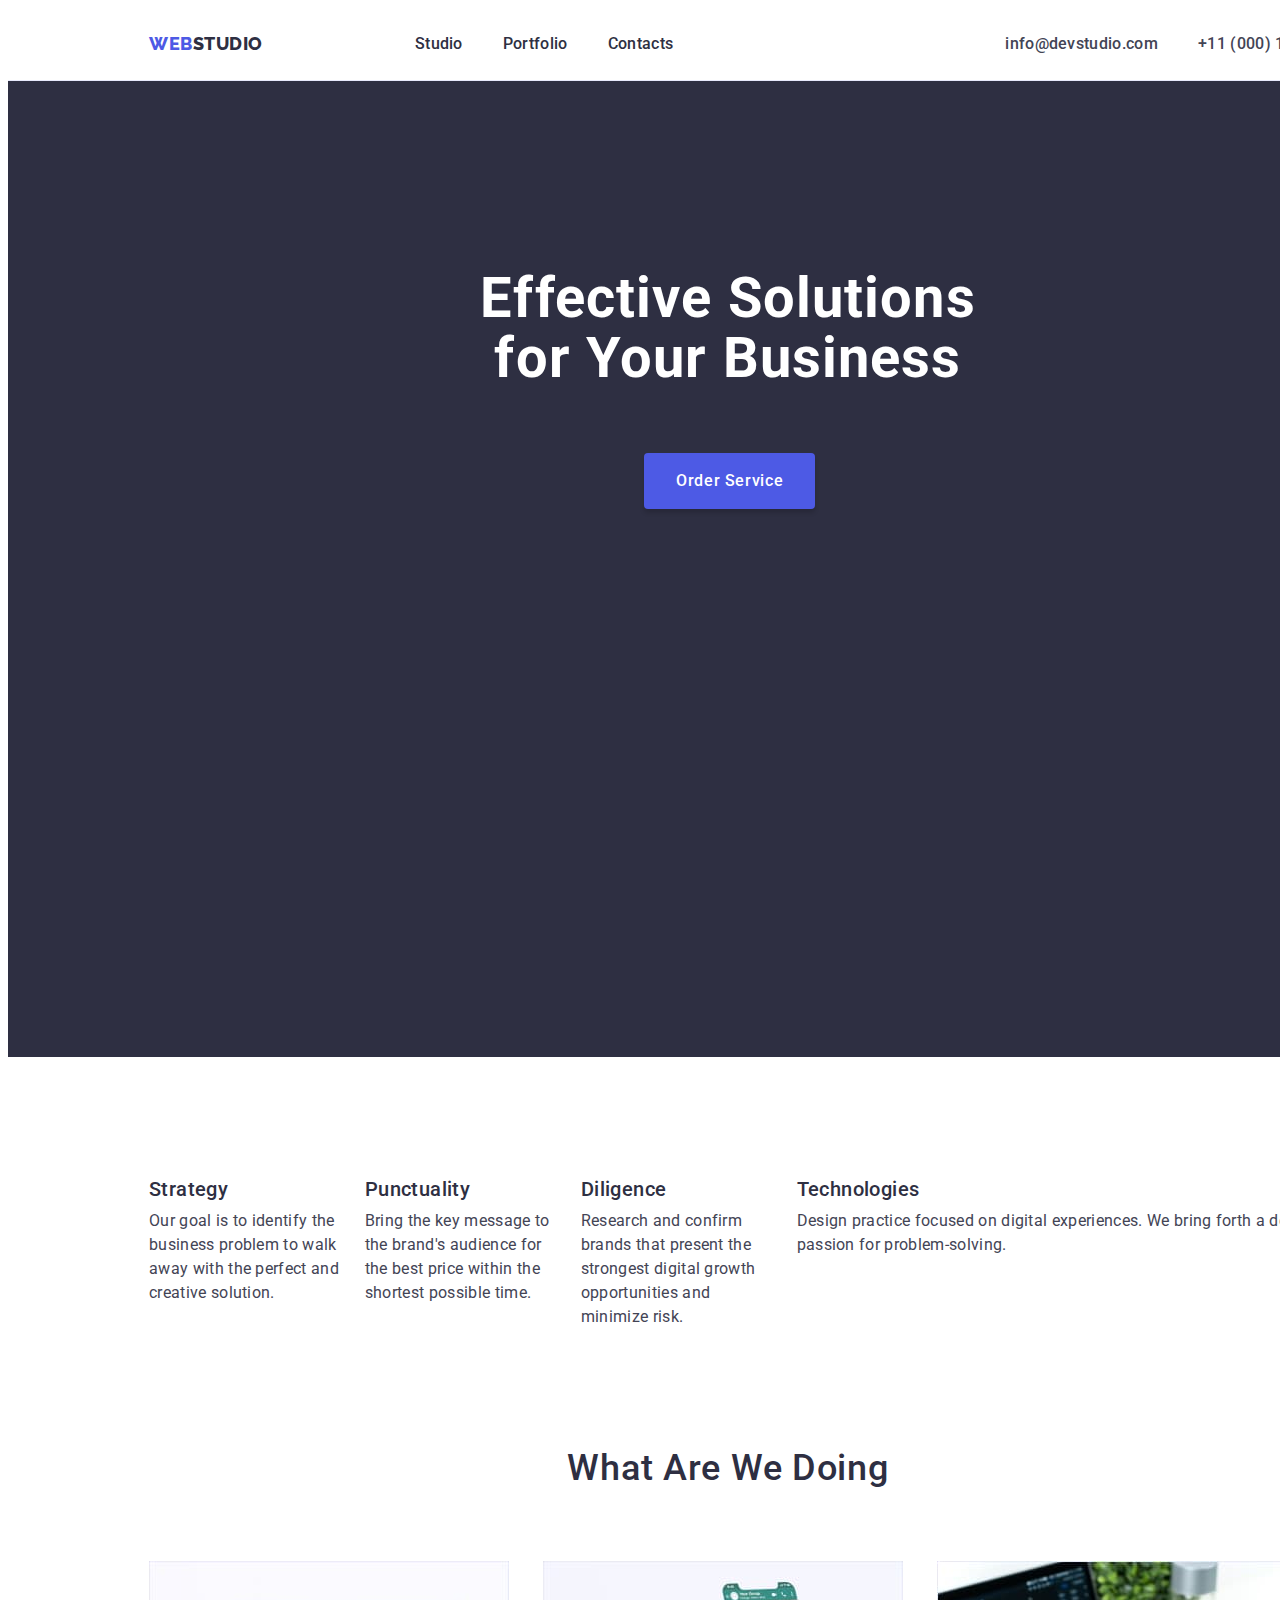
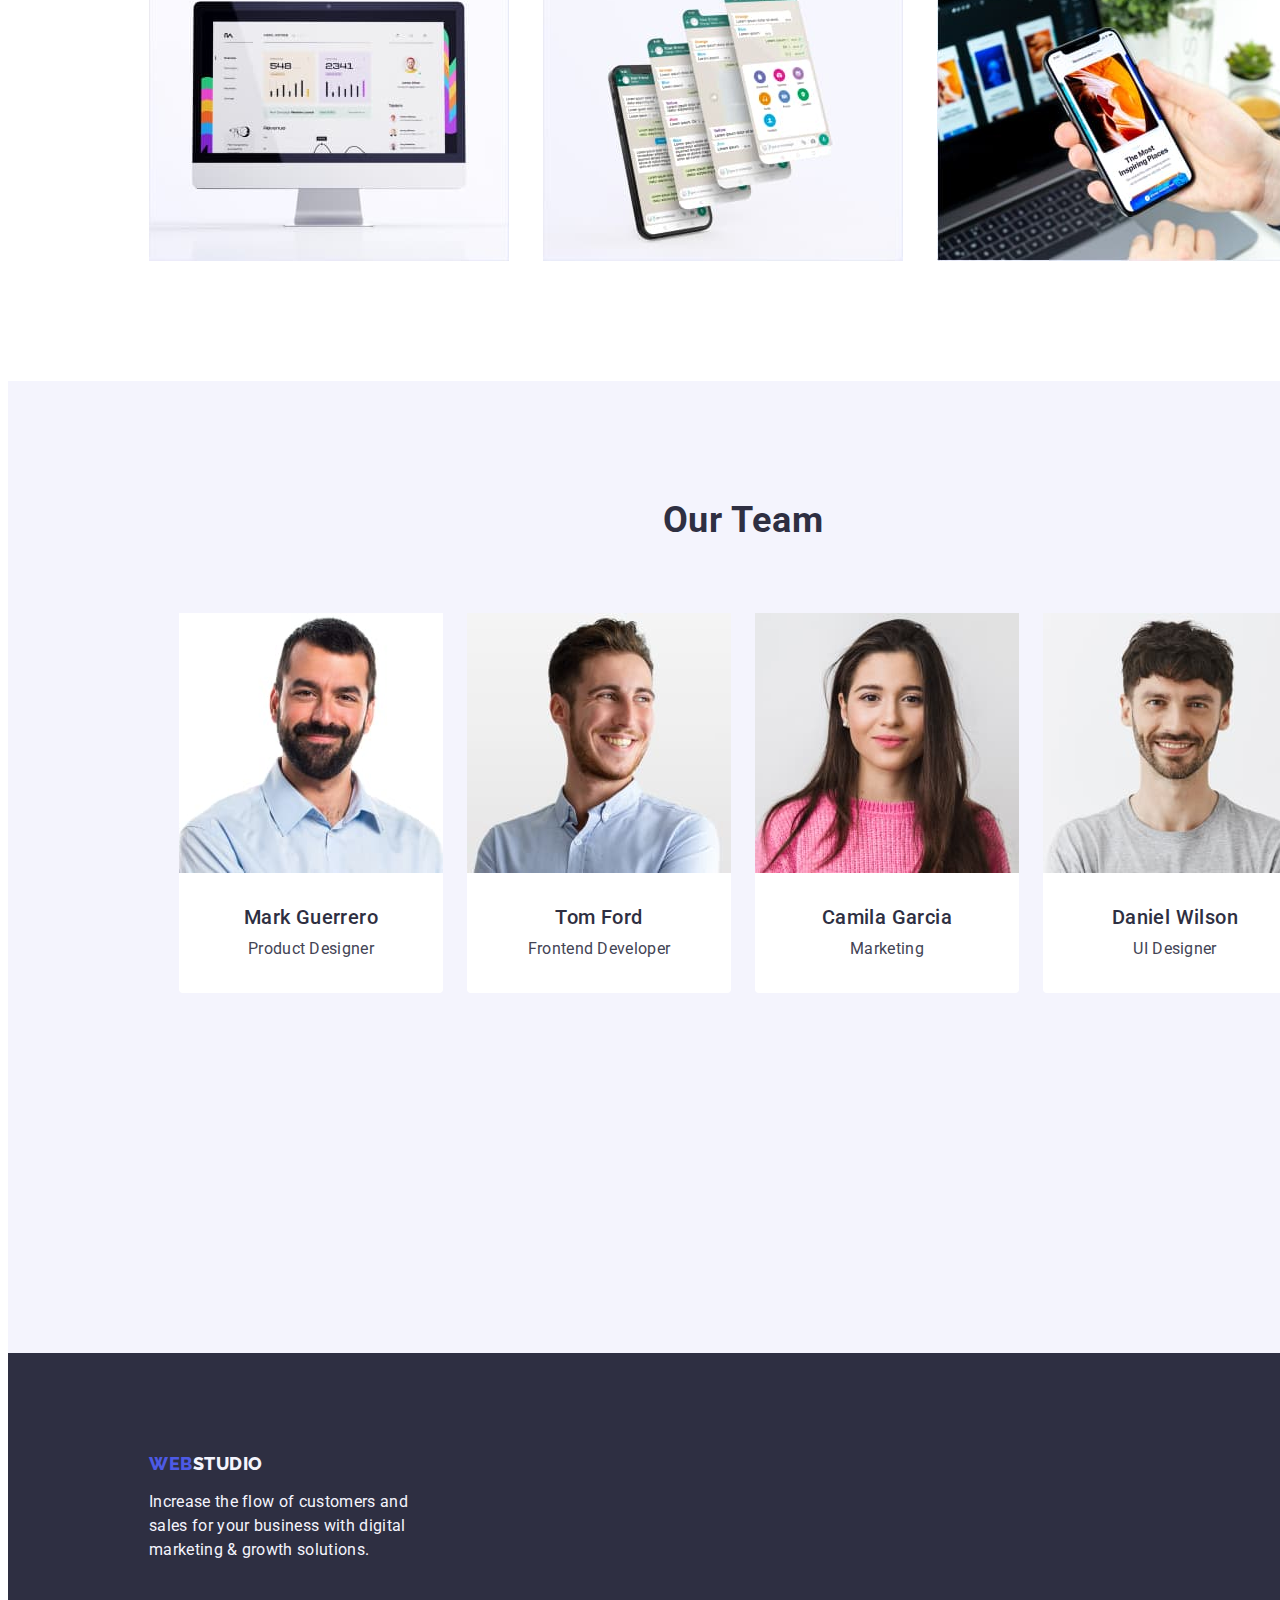
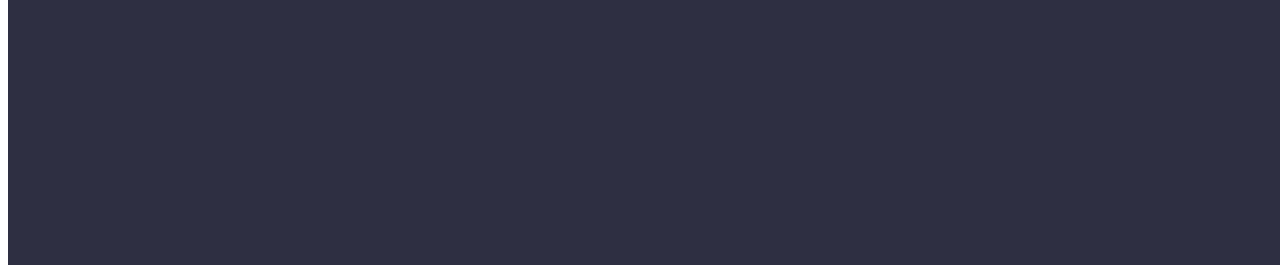
==== commit e8d5fee5: "homework 3.5" ====
--- a/index.html
+++ b/index.html
@@ -62,21 +62,21 @@
         <div class="container">
           <h2 class="visually-hidden">features</h2>
           <ul class="list">
-            <li>
+            <li class="section-features-list">
               <h3 class="title-features">Strategy</h3>
               <p class="text-features">
                 Our goal is to identify the business problem to walk away with
                 the perfect and creative solution.
               </p>
             </li>
-            <li>
+            <li class="section-features-list">
               <h3 class="title-features">Punctuality</h3>
               <p class="text-features">
                 Bring the key message to the brand's audience for the best price
                 within the shortest possible time.
               </p>
             </li>
-            <li>
+            <li class="section-features-list">
               <h3 class="title-features">Diligence</h3>
               <p class="text-features">
                 Research and confirm brands that present the strongest digital
@@ -135,8 +135,10 @@
                 height="260"
                 alt="Tean Card1"
               />
+              <div class="team-list-card">
               <h3 class="name-card">Mark Guerrero</h3>
               <p class="prof-card">Product Designer</p>
+              </div>
             </li>
             <li class="team-list">
               <img
@@ -145,8 +147,10 @@
                 height="260"
                 alt="Team Card2"
               />
+              <div class="team-list-card">
               <h3 class="name-card">Tom Ford</h3>
               <p class="prof-card">Frontend Developer</p>
+              </div>
             </li>
             <li class="team-list">
               <img
@@ -155,8 +159,10 @@
                 height="260"
                 alt="Team Card3"
               />
+              <div class="team-list-card">
               <h3 class="name-card">Camila Garcia</h3>
               <p class="prof-card">Marketing</p>
+              </div>
             </li>
             <li class="team-list">
               <img
@@ -165,8 +171,10 @@
                 height="260"
                 alt="Team Card4"
               />
+              <div class="team-list-card">
               <h3 class="name-card">Daniel Wilson</h3>
               <p class="prof-card">UI Designer</p>
+              </div>
             </li>
           </ul>
         </div>
--- a/css/styles.css
+++ b/css/styles.css
@@ -56,8 +56,10 @@
 }
 .page-header .container {
   display: flex;
-  border-bottom: 1px solid var(--cornflower, #e7e9fc);
   background: var(--white, #fff);
+}
+.page-header {
+  border-bottom: 1px solid #e7e9fc;
 }
 ul {
   list-style-type: none;
@@ -133,7 +135,9 @@
   flex-shrink: 0;
   align-items: flex-start;
   flex-direction: column;
-  margin: 0;
+  text-align: center;
+  padding: 188px;
+  padding-left: 472px;
 }
 .text-solution {
   background-color: var(--navyblue);
@@ -143,10 +147,6 @@
   letter-spacing: 1.12px;
   max-width: 496px;
   height: 120px;
-  padding: 188px 0;
-  margin-left: 472px;
-  margin-bottom: 48px;
-  text-align: center;
 }
 .button-service {
   font-family: "Roboto", sans-serif;
@@ -160,7 +160,8 @@
   min-width: 169px;
   height: 56px;
   border: none;
-  margin-left: 636px;
+  display: block;
+  margin: 64px 0 204px 164px;
   padding: 16px 32px;
   border-radius: 4px;
   box-shadow: 0px 4px 4px 0px rgba(0, 0, 0, 0.15);
@@ -169,11 +170,13 @@
 .button-service:focus {
   background-color: var(--ocean);
 }
+.section-features {
+  padding: 120px 0;
+}
 .section-features .list {
   display: flex;
   gap: 24px;
   margin: 0;
-  padding: 120px 0;
 }
 .title-features {
   color: var(--navyblue);
@@ -181,18 +184,25 @@
   font-weight: var(--weight500);
   line-height: 1.2;
   letter-spacing: 0.4px;
+  margin-bottom: 8px;
+}
+.section-features-list {
+  flex-basis: calc((100% - 3 * 24px) / 4);
 }
 .text-features {
   color: var(--slate);
   font-size: 16px;
   line-height: 1.5;
   letter-spacing: 0.32px;
+  text-align: left;
+}
+.section-doing {
+  padding-bottom: 120px;
 }
 .section-doing .list {
   display: flex;
   gap: 24px;
   margin: 0;
-  padding-bottom: 120px;
 }
 .title-make {
   color: var(--navyblue);
@@ -208,13 +218,13 @@
   flex-basis: calc((100% - 48px) / 3);
 }
 .section-team {
+  padding: 120px 0;
   background-color: var(--cloud);
 }
 .section-team .container {
   width: 1440px;
   height: 732px;
   flex-shrink: 0;
-  padding: 120px 0;
   text-align: center;
 }
 .section-team .list {
@@ -236,12 +246,17 @@
   text-align: center;
   border-radius: 0px 0px 4px 4px;
 }
+.team-list-card {
+padding: 32px 16px;
+}
 .name-card {
   color: var(--navyblue);
   font-weight: var(--weight500);
   font-size: 20px;
   line-height: 1.2;
   letter-spacing: 0.4px;
+  text-align: center;
+  margin-bottom: 8px;
   flex-basis: calc((100% - 3 * 24px) / 4);
 }
 .prof-card {
@@ -249,6 +264,7 @@
   font-size: 16px;
   line-height: 1.5;
   letter-spacing: 0.32px;
+  text-align: center;
 }
 .footer-info .container {
   width: 1158px;
@@ -272,42 +288,47 @@
   margin-bottom: 16px;
 }
 /* Portfolio */
-.portfolio-list .container-btn .list {
-  display: flex;
-  align-items: flex-start;
+.portfolio-list .container .list-btn {
+  display: flex;
+  justify-content: center;
   gap: 24px;
-  margin: 0;
   margin-top: 96px;
-  margin-left: 427px;
-  margin-right: 427px;
   margin-bottom: 72px;
 }
-.container-img ul {
+.button-portfolio {
+  font-family: "Roboto", sans-serif;
+  color: var(--iris);
+  text-align: center;
+  font-size: 16px;
+  font-weight: var(--weight500);
+  line-height: 1.5;
+  letter-spacing: 0.64px;
+  background: var(--cloud);
+  cursor: pointer;
+  padding: 12px 24px;
+  border: 1px solid #e7e9fc;
+  border-radius: 4px;
+}
+.button-portfolio:hover,
+.button-portfolio:focus {
+  color: #ffffff;
+  background: var(--ocean);
+  border: 1px solid transparent;
+}
+.portfolio-list .container .list-make {
   display: flex;
   align-items: flex-start;
   flex-wrap: wrap;
   row-gap: 48px;
   column-gap: 24px;
-  margin: 0;
-  margin-left: 156px;
-  margin-bottom: 48px;
   text-align: left;
-}
-.button-portfolio {
-  font-family: "Roboto", sans-serif;
-  color: var(--iris);
-  text-align: center;
-  font-size: 16px;
-  font-weight: var(--weight500);
-  line-height: 1.5;
-  letter-spacing: 0.64px;
-  background: var(--cloud);
-  cursor: pointer;
-}
-.button-portfolio:hover,
-.button-portfolio:focus {
-  color: #ffffff;
-  background: var(--ocean);
+  border: 1px solid var(--cornflower, #e7e9fc);
+  background: var(--white, #fff);
+}
+.list-make-img {
+  border: 1px solid var(--cornflower, #e7e9fc);
+  background: var(--white, #fff);
+  width: calc((100% - 48px) / 3);
 }
 .title-make-portfolio {
   color: var(--navyblue);
@@ -318,10 +339,6 @@
   text-transform: capitalize;
   padding: 32px 16px 8px 16px;
 }
-.container-img li {
-  border: 1px solid var(--cornflower, #e7e9fc);
-  background: var(--white, #fff);
-}
 .container-img .text-features {
   padding: 0 16px 32px 16px;
 }
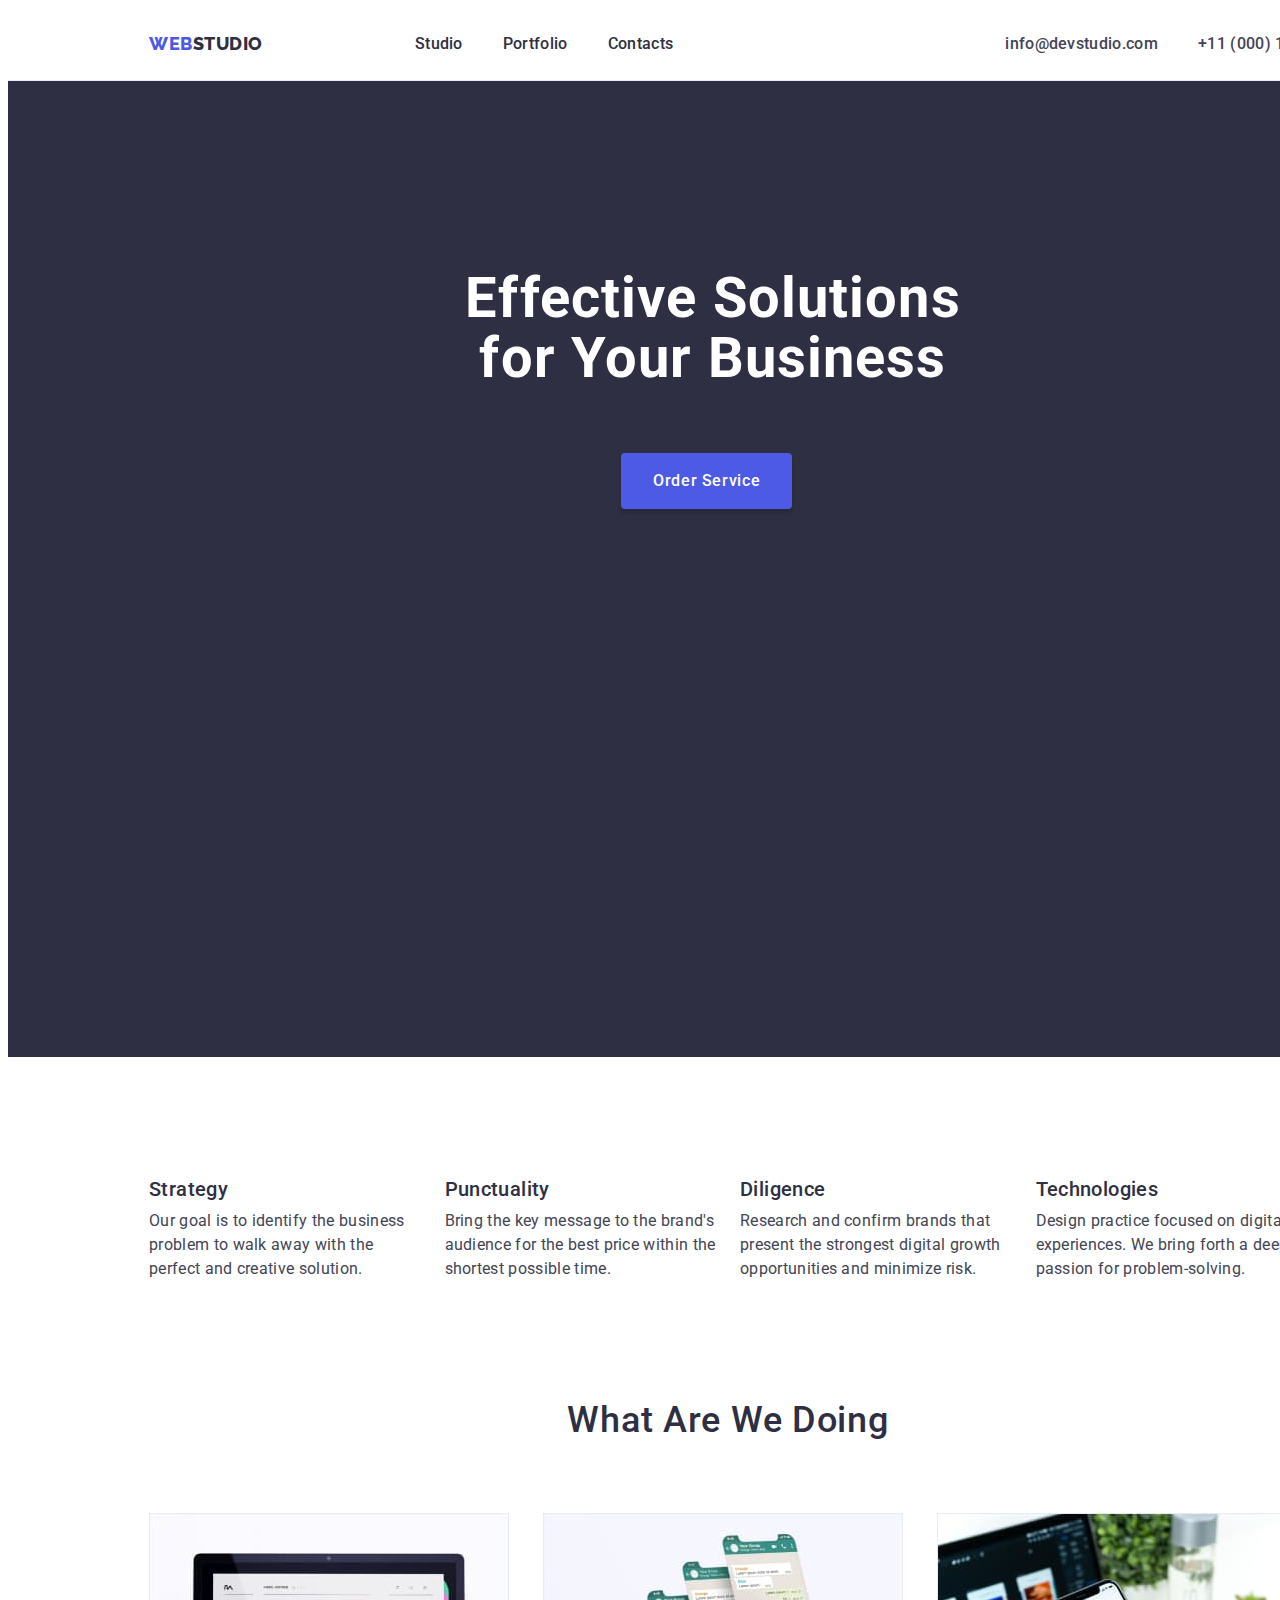
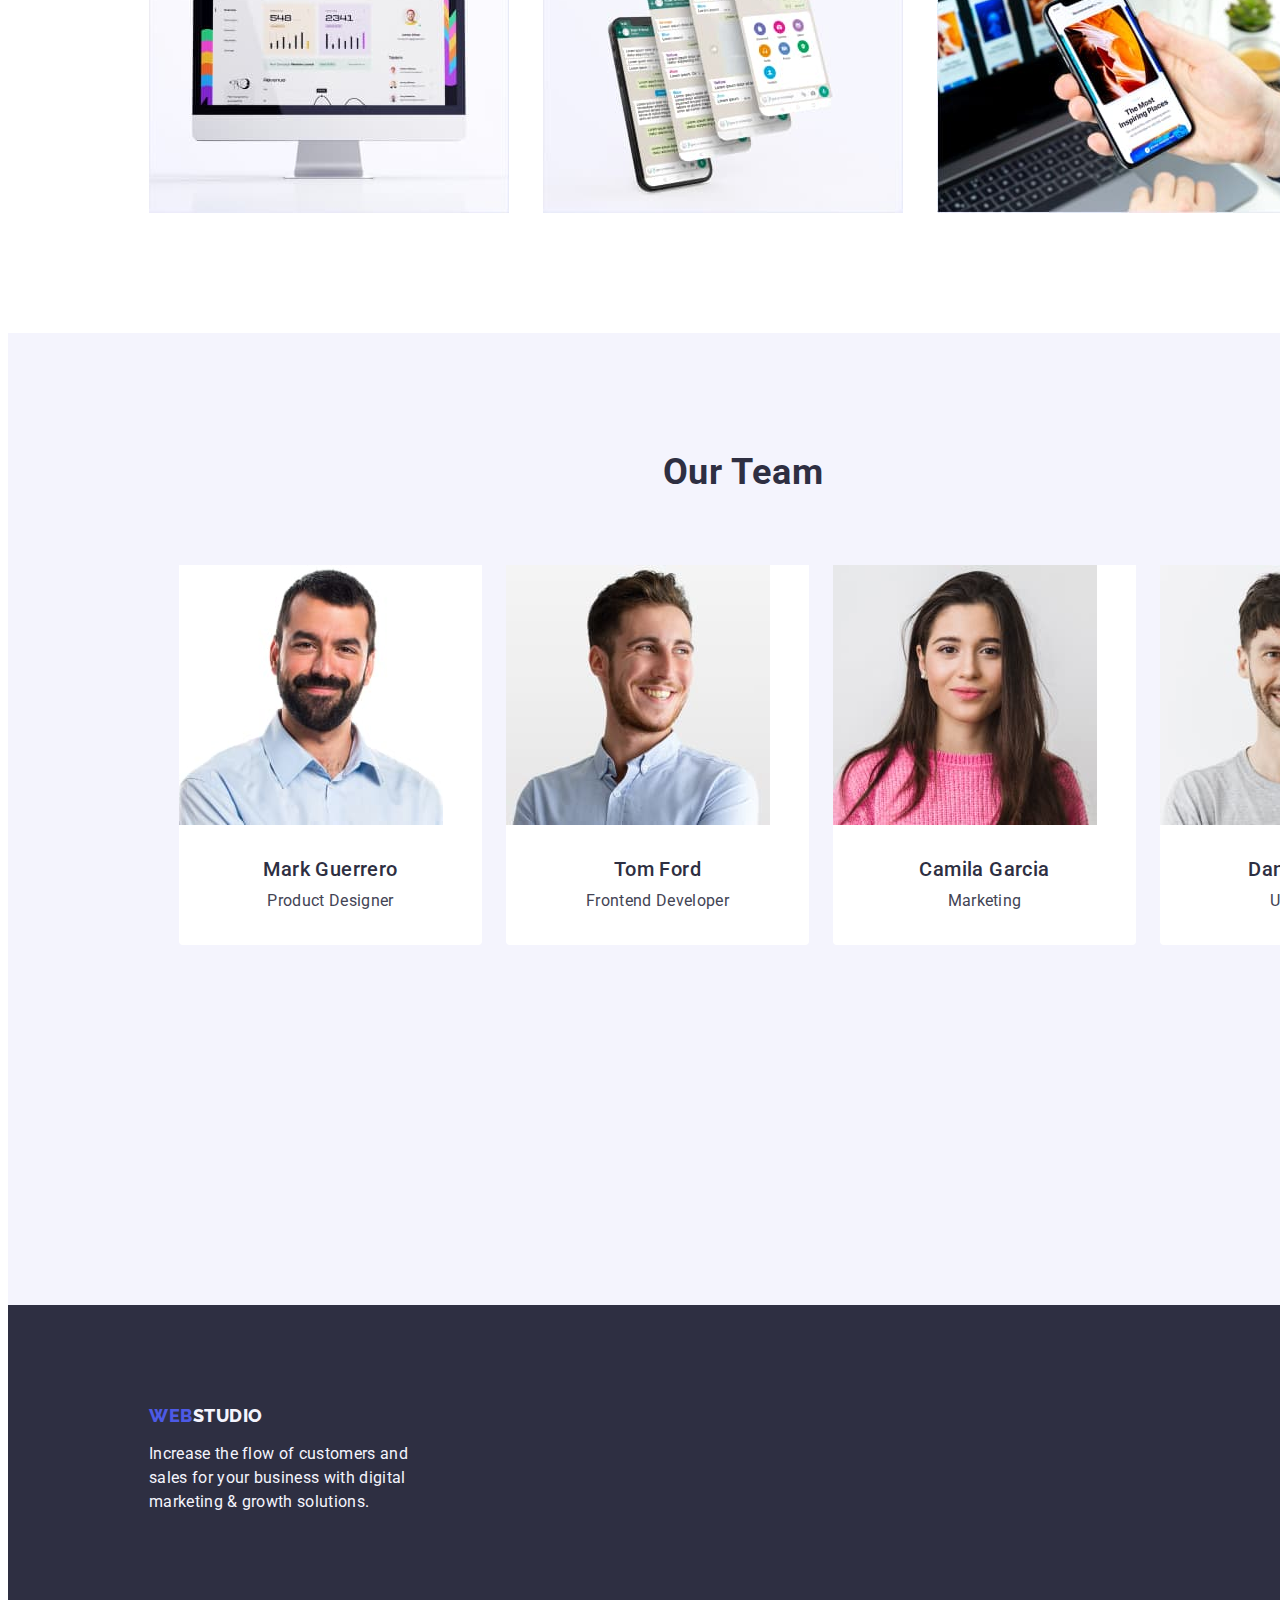
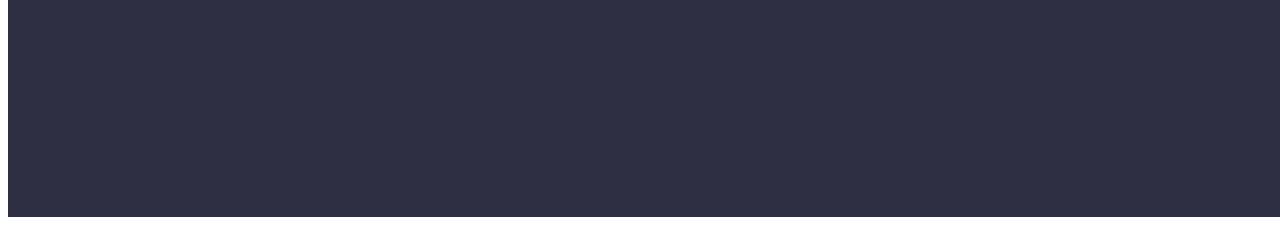
==== commit af924695: "homework 3.6" ====
--- a/index.html
+++ b/index.html
@@ -83,7 +83,7 @@
                 growth opportunities and minimize risk.
               </p>
             </li>
-            <li>
+            <li class="section-features-list">
               <h3 class="title-features">Technologies</h3>
               <p class="text-features">
                 Design practice focused on digital experiences. We bring forth a
--- a/css/styles.css
+++ b/css/styles.css
@@ -127,17 +127,15 @@
   flex-shrink: 0;
   margin: 24px 156px 24px 332px;
 }
-.section-solution .container {
+.section-solution {
   background-color: var(--navyblue);
   width: 1440px;
   height: 600px;
   display: flex;
   flex-shrink: 0;
-  align-items: flex-start;
-  flex-direction: column;
-  text-align: center;
-  padding: 188px;
-  padding-left: 472px;
+  text-align: center;
+  justify-content: center;
+  padding: 188px 0;
 }
 .text-solution {
   background-color: var(--navyblue);
@@ -146,7 +144,7 @@
   line-height: 1.07;
   letter-spacing: 1.12px;
   max-width: 496px;
-  height: 120px;
+  margin: 0 0 0 316px;
 }
 .button-service {
   font-family: "Roboto", sans-serif;
@@ -161,7 +159,7 @@
   height: 56px;
   border: none;
   display: block;
-  margin: 64px 0 204px 164px;
+  margin: 64px 0 204px 472px;
   padding: 16px 32px;
   border-radius: 4px;
   box-shadow: 0px 4px 4px 0px rgba(0, 0, 0, 0.15);
@@ -245,9 +243,10 @@
   background-color: #ffffff;
   text-align: center;
   border-radius: 0px 0px 4px 4px;
+  flex-basis: calc((100% - 3 * 24px) / 4);
 }
 .team-list-card {
-padding: 32px 16px;
+  padding: 32px 16px;
 }
 .name-card {
   color: var(--navyblue);
@@ -257,7 +256,6 @@
   letter-spacing: 0.4px;
   text-align: center;
   margin-bottom: 8px;
-  flex-basis: calc((100% - 3 * 24px) / 4);
 }
 .prof-card {
   color: var(--slate);
@@ -272,10 +270,10 @@
   display: flex;
   flex-direction: column;
   flex-shrink: 0;
-  padding: 100px 0;
 }
 .footer-info {
   background-color: var(--navyblue);
+  padding: 100px 0;
 }
 .footer-text {
   color: var(--cloud);
@@ -284,15 +282,19 @@
   width: 264px;
 }
 .footer-info .logo {
+  margin-bottom: 16px;
+}
+.logo link .footer-info {
   display: inline-block;
-  margin-bottom: 16px;
 }
 /* Portfolio */
+.portfolio-list {
+  padding: 96px 0 120px 0;
+}
 .portfolio-list .container .list-btn {
   display: flex;
   justify-content: center;
   gap: 24px;
-  margin-top: 96px;
   margin-bottom: 72px;
 }
 .button-portfolio {
@@ -322,11 +324,14 @@
   row-gap: 48px;
   column-gap: 24px;
   text-align: left;
-  border: 1px solid var(--cornflower, #e7e9fc);
   background: var(--white, #fff);
 }
+.container-name {
+  padding: 32px 16px;
+  border: 1px solid #e7e9fc;
+  border-top: none;
+}
 .list-make-img {
-  border: 1px solid var(--cornflower, #e7e9fc);
   background: var(--white, #fff);
   width: calc((100% - 48px) / 3);
 }
@@ -337,8 +342,5 @@
   line-height: 1.2;
   letter-spacing: 0.4px;
   text-transform: capitalize;
-  padding: 32px 16px 8px 16px;
-}
-.container-img .text-features {
-  padding: 0 16px 32px 16px;
-}
+  margin-bottom: 8px;
+}
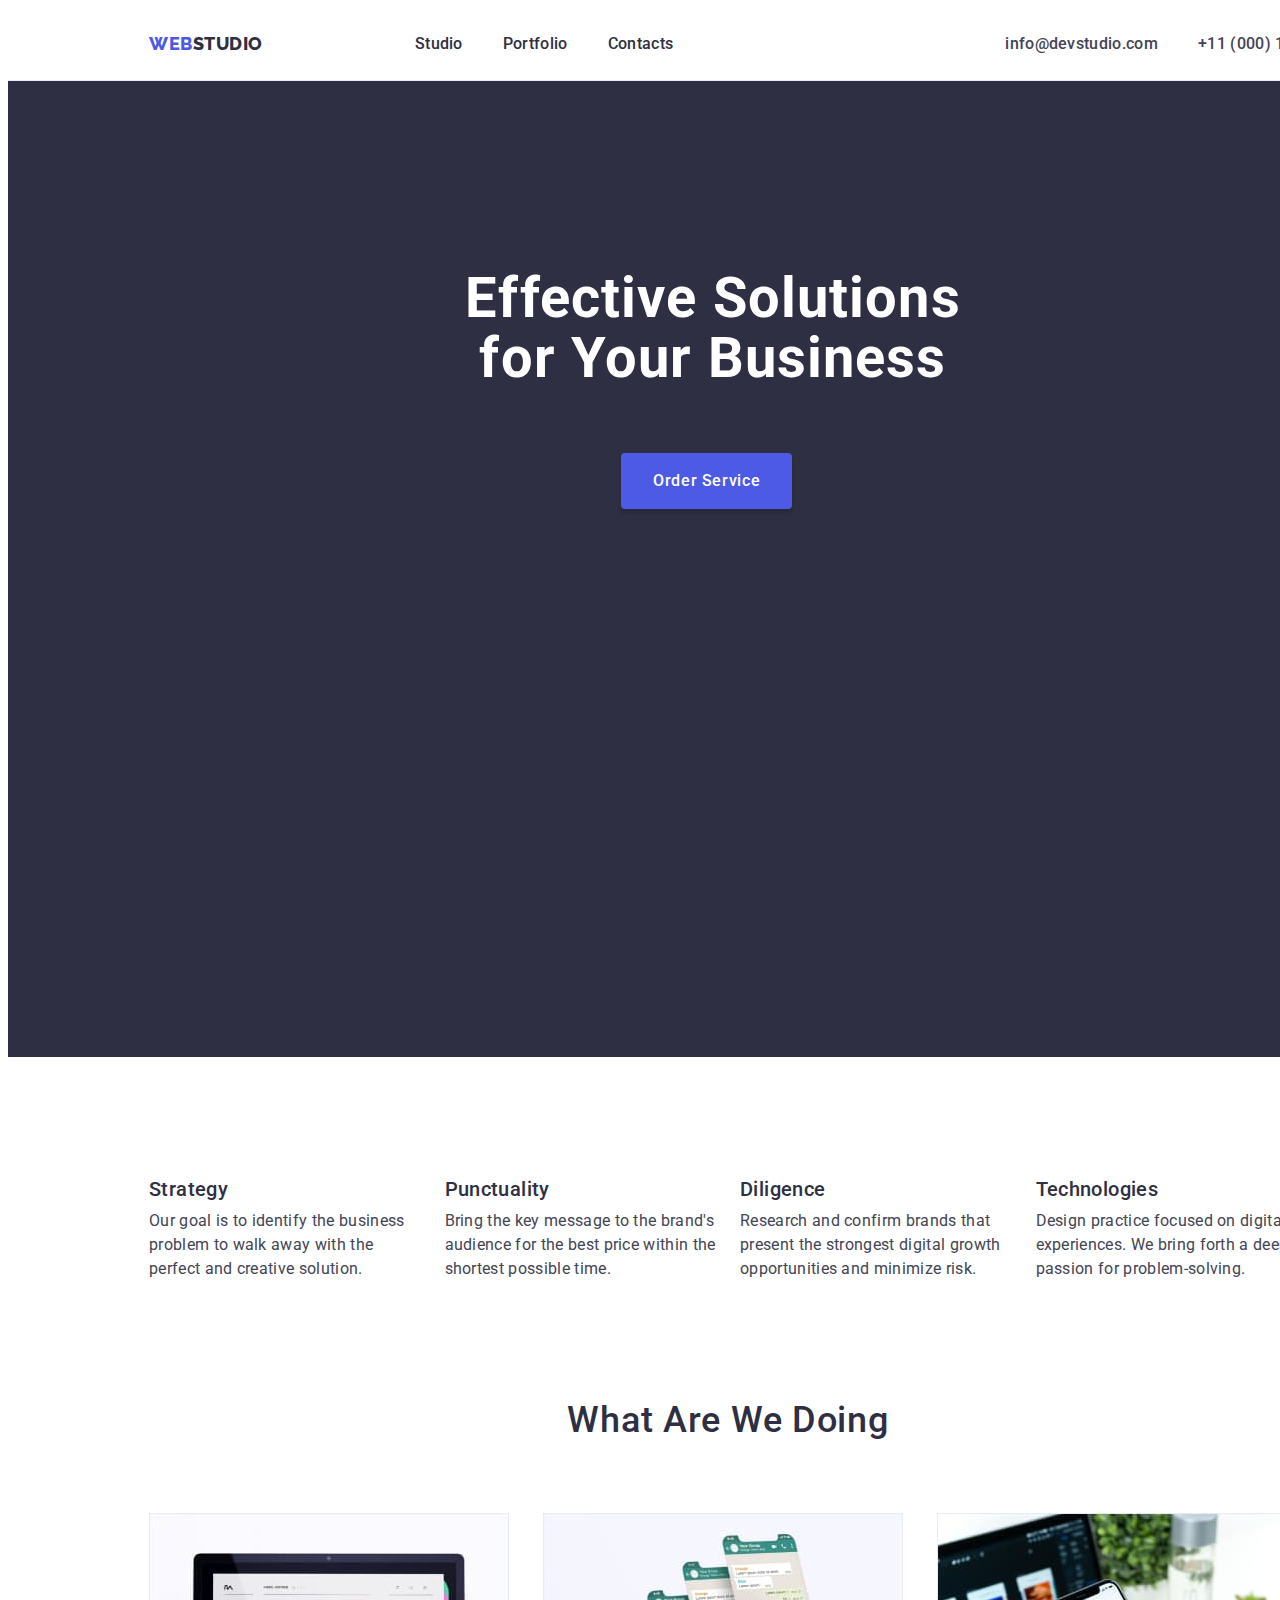
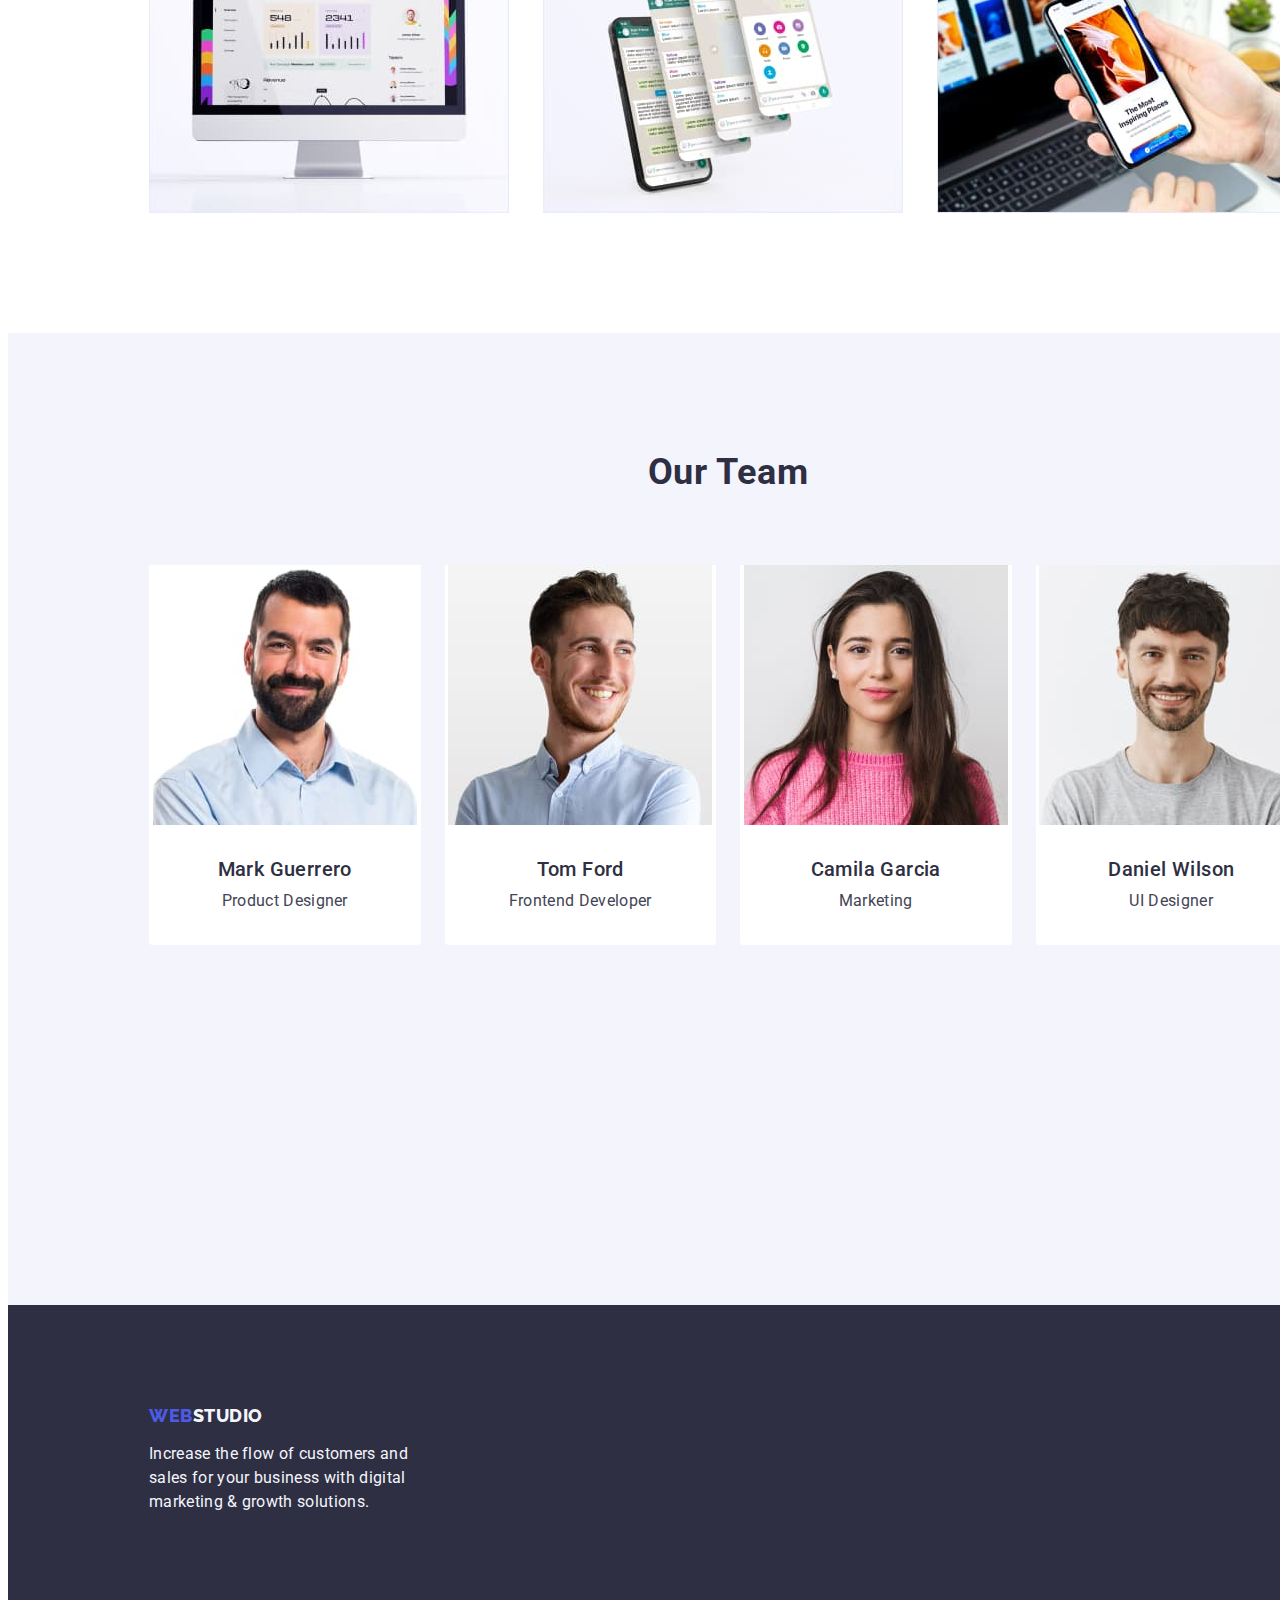
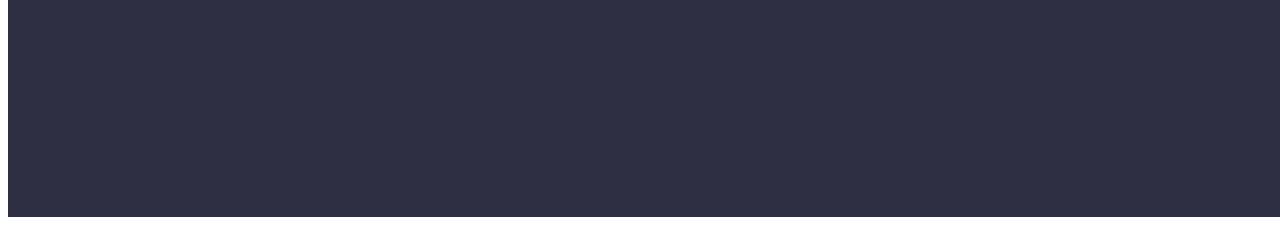
==== commit 9ac54292: "homework 3.9" ====
--- a/css/styles.css
+++ b/css/styles.css
@@ -220,7 +220,8 @@
   background-color: var(--cloud);
 }
 .section-team .container {
-  width: 1440px;
+  max-width: 1440px;
+  width: 1158px;
   height: 732px;
   flex-shrink: 0;
   text-align: center;
@@ -228,7 +229,6 @@
 .section-team .list {
   display: flex;
   gap: 24px;
-  margin-left: 156px;
 }
 .title-team {
   color: var(--navyblue);
@@ -241,12 +241,18 @@
 }
 .team-list {
   background-color: #ffffff;
+  display: inline-flex;
+  padding-bottom: 0px;
+  flex-direction: column;
+  justify-content: center;
+  align-items: center;
+  gap: 32px;
   text-align: center;
   border-radius: 0px 0px 4px 4px;
-  flex-basis: calc((100% - 3 * 24px) / 4);
+  flex-basis: calc((100% - 72px) / 4);
 }
 .team-list-card {
-  padding: 32px 16px;
+  padding-bottom: 32px;
 }
 .name-card {
   color: var(--navyblue);
@@ -267,25 +273,23 @@
 .footer-info .container {
   width: 1158px;
   height: 312px;
-  display: flex;
-  flex-direction: column;
   flex-shrink: 0;
 }
 .footer-info {
   background-color: var(--navyblue);
+  padding: 0;
   padding: 100px 0;
+}
+
+.footer-info .logo {
+    display: inline-block;
+    margin-bottom: 16px;
 }
 .footer-text {
   color: var(--cloud);
   line-height: 1.5;
   letter-spacing: 0.32px;
   width: 264px;
-}
-.footer-info .logo {
-  margin-bottom: 16px;
-}
-.logo link .footer-info {
-  display: inline-block;
 }
 /* Portfolio */
 .portfolio-list {
